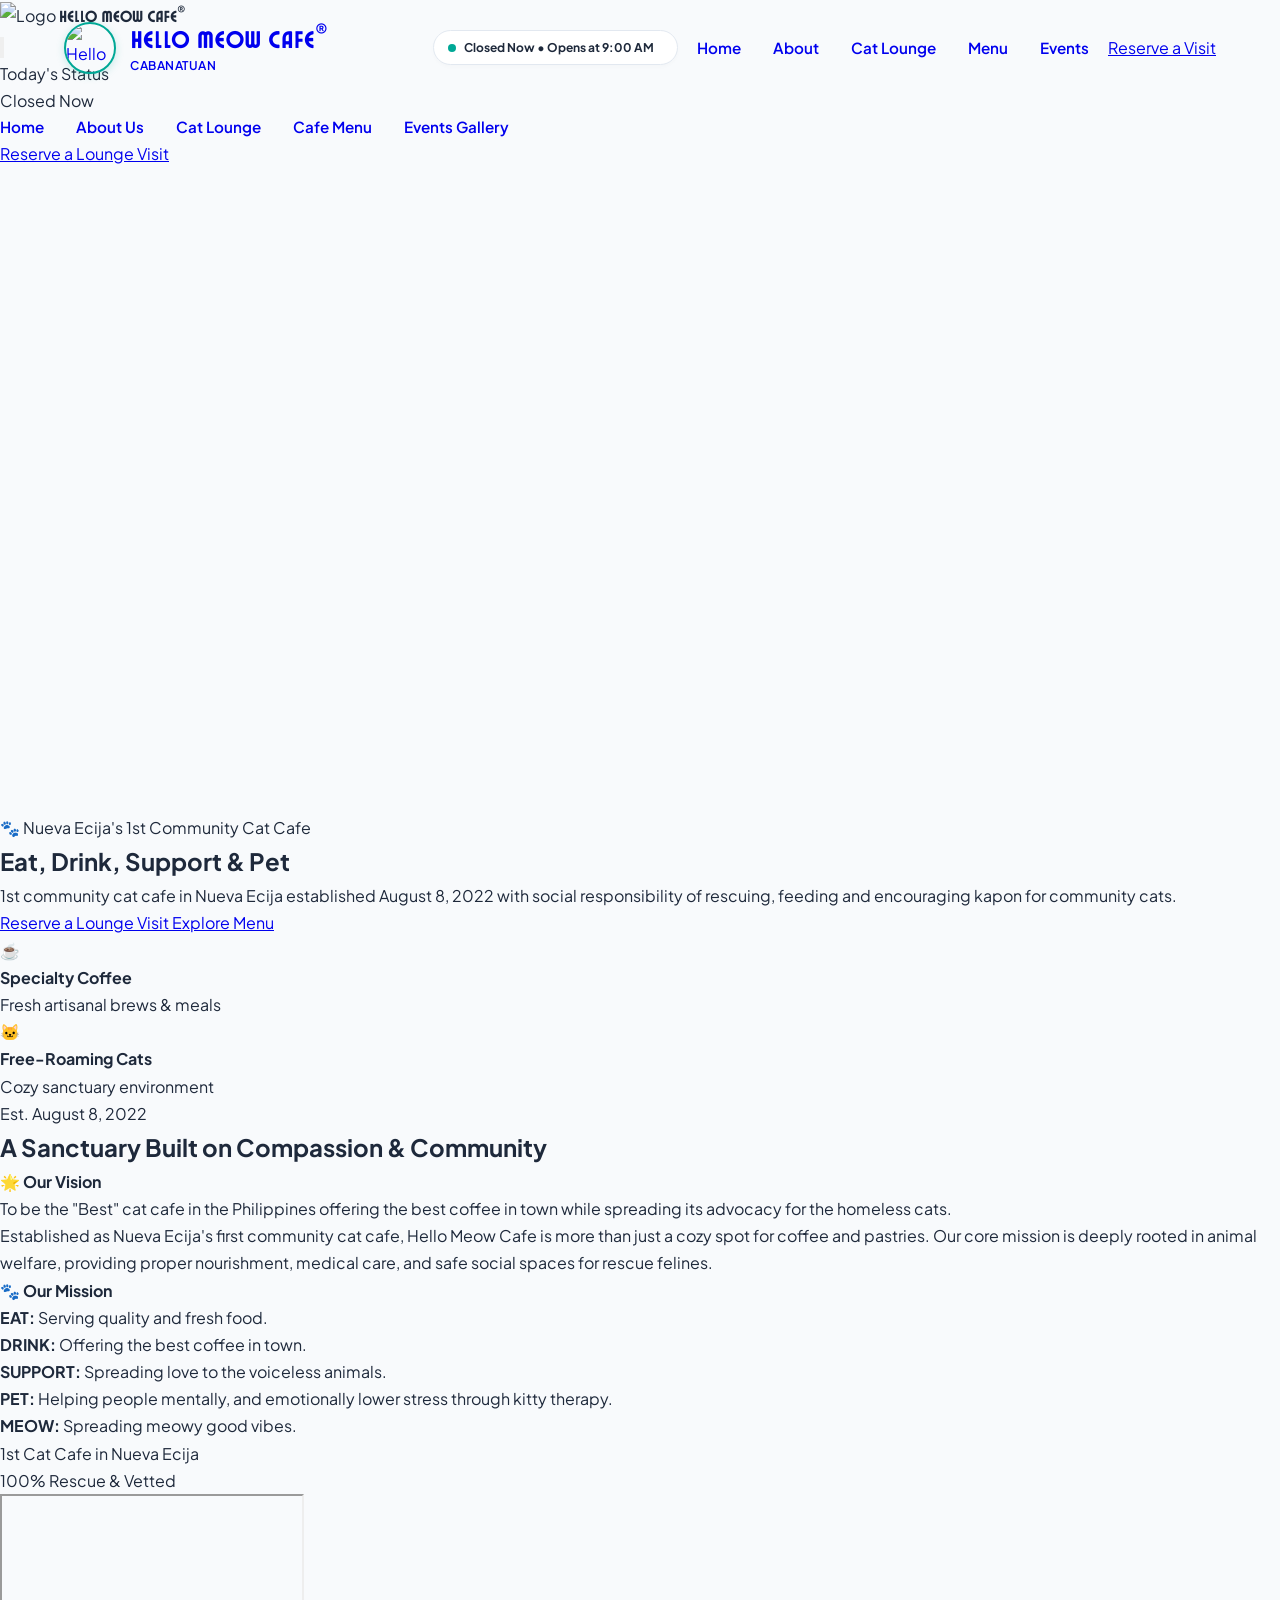
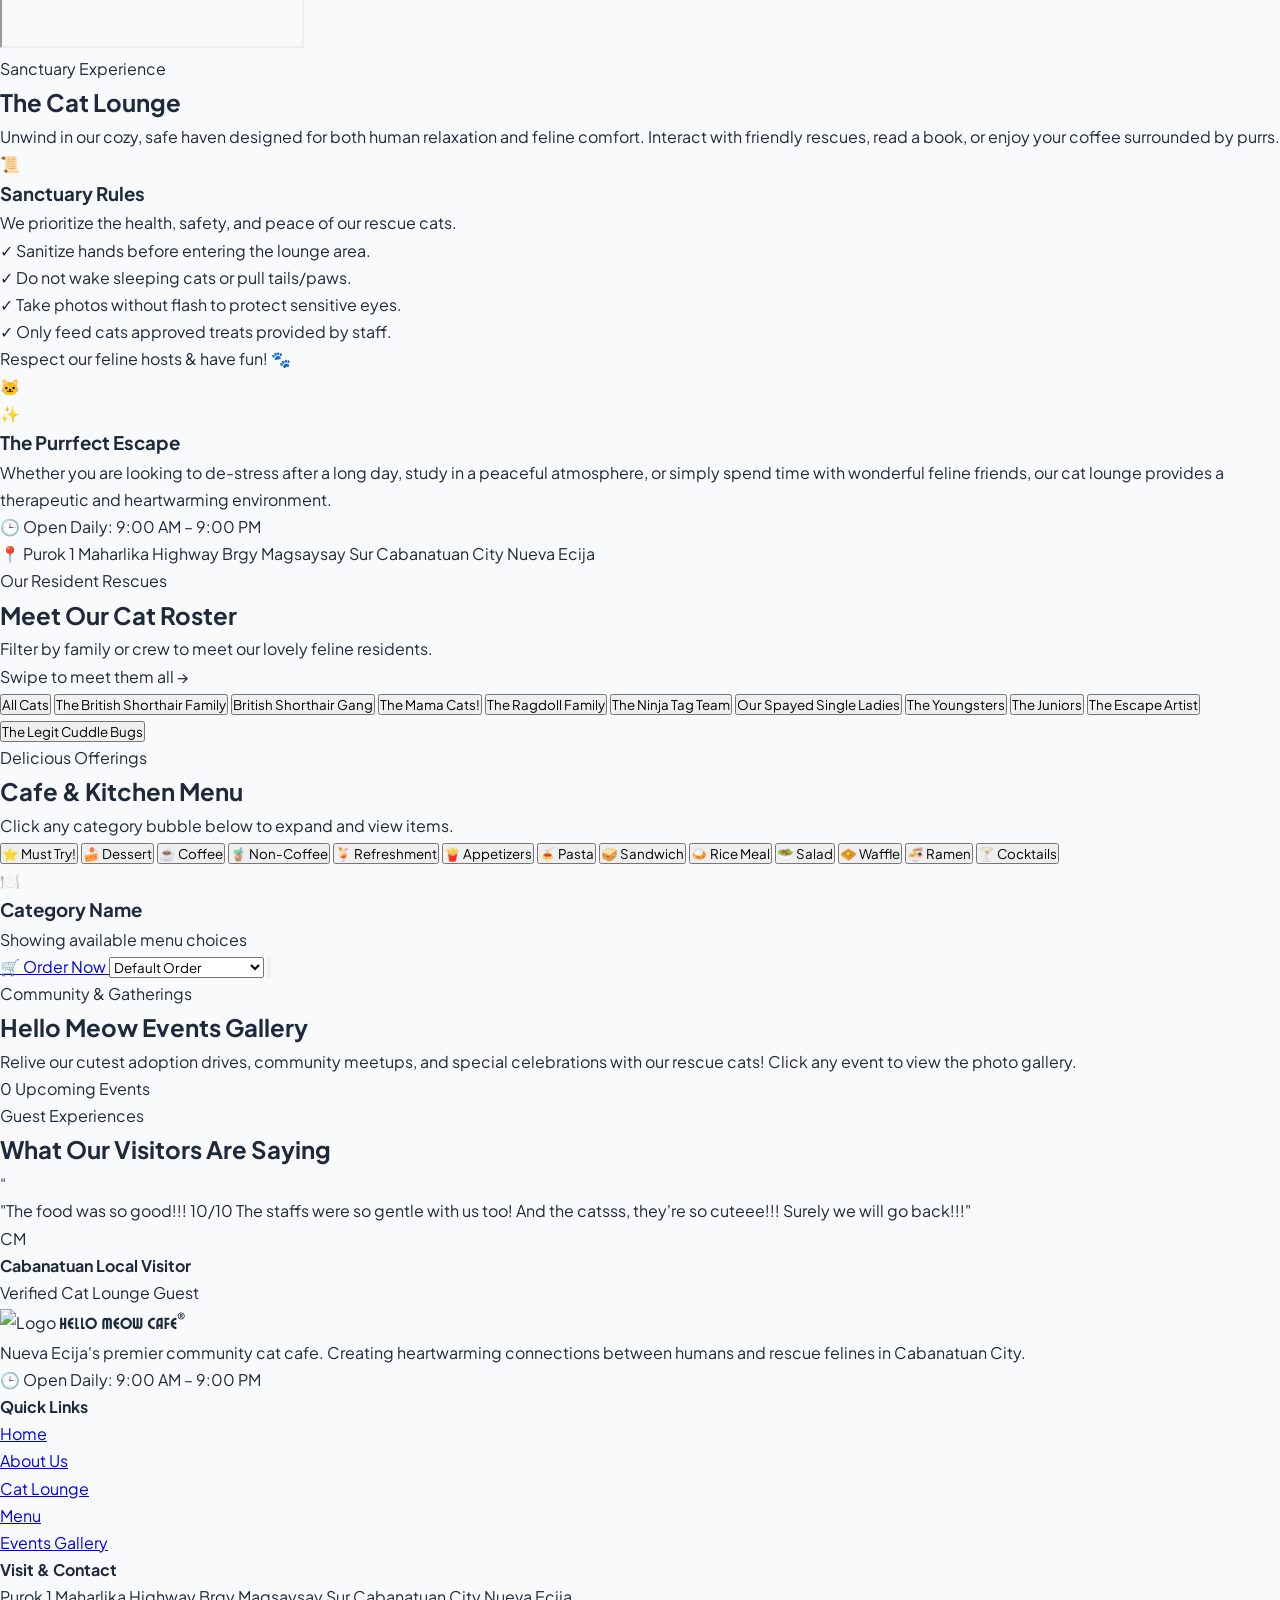
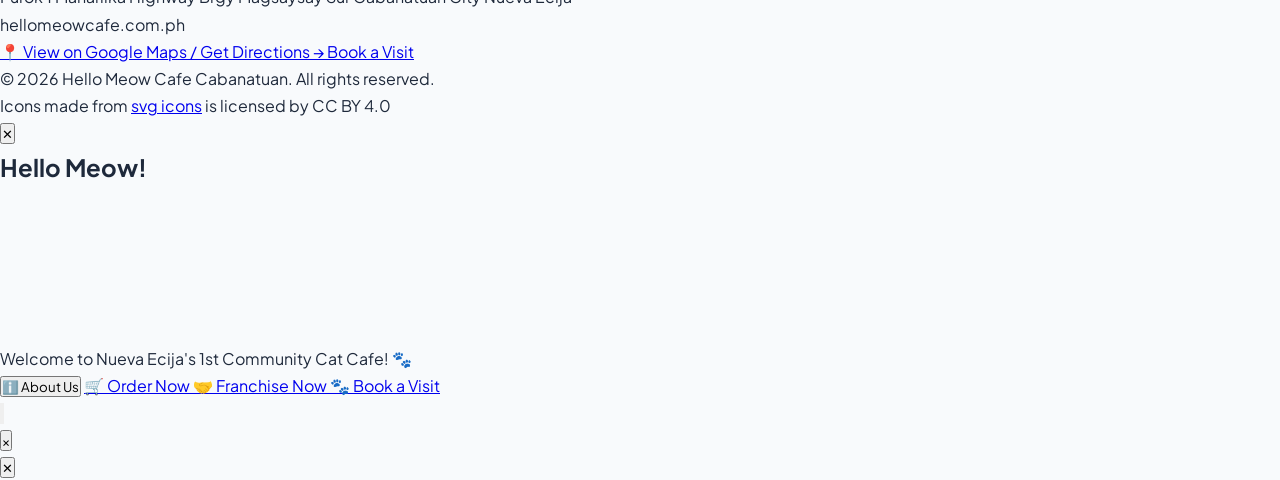
==== index.html @ 24efbae2 "updates in cat roster" ====
<!DOCTYPE html>
<html lang="en" class="scroll-smooth">
<head>
  <meta charset="UTF-8">
  <meta name="viewport" content="width=device-width, initial-scale=1.0">
  <title>Hello Meow Cafe</title>
  <link rel="icon" type="image/png" href="https://res.cloudinary.com/tfk63bnl/image/upload/f_auto,q_auto/hmc_logo">

  <link rel="dns-prefetch" href="https://res.cloudinary.com">
  <link rel="preconnect" href="https://res.cloudinary.com" crossorigin>
  <link rel="dns-prefetch" href="https://cdn.jsdelivr.net">

  <link rel="preconnect" href="https://fonts.googleapis.com">
  <link rel="preconnect" href="https://fonts.gstatic.com" crossorigin>
  <link rel="preload" as="style" href="https://fonts.googleapis.com/css2?family=Quicksand:wght@400;500;600;700&family=Plus+Jakarta+Sans:ital,wght@0,300;0,400;0,500;0,600;0,700;0,800;1,400&family=Caveat:wght@700&display=swap">
  <link href="https://fonts.googleapis.com/css2?family=Quicksand:wght@400;500;600;700&family=Plus+Jakarta+Sans:ital,wght@0,300;0,400;0,500;0,600;0,700;0,800;1,400&family=Caveat:wght@700&display=swap" rel="stylesheet">

  <script src="https://cdn.tailwindcss.com"></script>
  <script>
    tailwind.config = {
      theme: {
        extend: {
          colors: {
            brand: {
              DEFAULT: '#006B88',
              dark: '#26a5ba',
              turquoise: '#00A896',
              'turquoise-hover': '#008577',
              'turquoise-light': '#E6F7F5',
              orange: '#DA5E5E',
              'orange-hover': '#AE4B4B',
              'orange-light': '#FFF0EB',
              cream: '#F8F9FA',
              muted: '#4B5563'
            }
          },
          fontFamily: {
            sans: ['"Plus Jakarta Sans"', '-apple-system', 'BlinkMacSystemFont', '"Segoe UI"', 'Roboto', 'sans-serif'],
            heading: ['"Quicksand"', 'sans-serif'],
            handwriting: ['"Caveat"', 'cursive'],
            lucidity: ['"Lucidity Condensed"', 'sans-serif'],
          },
          boxShadow: {
            'soft': '0 10px 30px -5px rgba(0, 107, 136, 0.08)',
            'card': '0 20px 40px -15px rgba(0, 0, 0, 0.05)',
            'elevated': '0 25px 50px -12px rgba(38, 165, 186, 0.25)',
          }
        }
      }
    }
  </script>

  <link rel="stylesheet" href="style.css">
</head>
<body class="min-h-screen flex flex-col antialiased selection:bg-brand-turquoise selection:text-white">

  <header id="mainHeader" class="fixed top-0 left-0 w-full z-50 transition-all duration-300 bg-transparent py-4 px-6 md:px-12 flex items-center justify-between">
    <a href="#home" class="logo-container group">
      <img decoding="async" src="https://res.cloudinary.com/tfk63bnl/image/upload/f_auto,q_auto/hmc_logo" alt="Hello Meow Cafe Logo" class="logo-img group-hover:scale-105 transition-transform">
      <div class="logo-text-group">
        <span class="logo-title font-lucidity text-white drop-shadow-sm text-2xl tracking-wider">Hello Meow Cafe<sup class="text-xs font-sans align-super">&reg;</sup></span>
        <span class="logo-subtitle text-brand-turquoise-light drop-shadow-sm font-sans text-xs">Cabanatuan</span>
      </div>
    </a>

    <div class="header-right flex items-center gap-4">
      <div id="statusBadge" class="status-badge hidden sm:inline-flex items-center gap-2 px-3.5 py-1.5 rounded-full text-xs font-semibold tracking-normal shadow-sm bg-black/30 backdrop-blur-md text-white border border-white/20">
        <span id="statusDot" class="status-dot w-2.5 h-2.5 rounded-full bg-gray-400 animate-pulse"></span>
        <span id="statusText">Checking...</span>
        <span id="cafeStatus" class="hidden"></span>
      </div>

      <nav class="hidden lg:flex items-center gap-8 font-medium text-sm text-gray-200 font-sans">
        <a href="#home" class="hover:text-brand-turquoise-light transition-colors drop-shadow-sm">Home</a>
        <a href="#about" class="hover:text-brand-turquoise-light transition-colors drop-shadow-sm">About</a>
        <a href="#cat-lounge" class="hover:text-brand-turquoise-light transition-colors drop-shadow-sm">Cat Lounge</a>
        <a href="#menu" class="hover:text-brand-turquoise-light transition-colors drop-shadow-sm">Menu</a>
        <a href="#events" class="hover:text-brand-turquoise-light transition-colors drop-shadow-sm">Events</a>
      </nav>

      <a href="https://www.facebook.com/hellomeowcafe" target="_blank" rel="noopener noreferrer" class="hidden sm:inline-flex items-center justify-center px-5 py-2.5 rounded-xl font-heading font-semibold text-xs bg-brand-orange text-white shadow-lg shadow-brand-orange/25 hover:bg-brand-orange-hover hover:scale-[1.02] active:scale-[0.98] transition-all">
        Reserve a Visit
      </a>

      <button id="mobileMenuToggle" aria-label="Toggle Menu" class="mobile-menu-btn lg:hidden p-2.5 rounded-xl bg-black/30 backdrop-blur-md text-white hover:bg-black/50 transition-colors">
        <svg xmlns="http://www.w3.org/2000/svg" class="w-6 h-6" fill="none" viewBox="0 0 24 24" stroke="currentColor">
          <path stroke-linecap="round" stroke-linejoin="round" stroke-width="2" d="M4 6h16M4 12h16M4 18h16" />
        </svg>
      </button>
    </div>
  </header>

  <div id="mobileMenuOverlay" class="fixed inset-0 bg-black/50 z-50 opacity-0 pointer-events-none transition-opacity duration-300 lg:hidden">
    <div id="mobileMenuDrawer" class="absolute top-0 right-0 w-4/5 max-w-sm h-full bg-white shadow-2xl p-6 flex flex-col justify-between transform translate-x-full transition-transform duration-300 !text-left !items-start" style="text-align: left !important;">
      <div class="w-full" style="text-align: left !important;">
        <div class="flex items-center justify-between pb-6 border-b border-gray-100 w-full">
          <div class="flex items-center gap-3">
            <img decoding="async" src="https://res.cloudinary.com/tfk63bnl/image/upload/f_auto,q_auto/hmc_logo" alt="Logo" class="w-10 h-10 rounded-full object-cover">
            <span class="font-lucidity font-bold text-xl text-brand-dark">Hello Meow Cafe<sup class="text-xs font-sans align-super">&reg;</sup></span>
          </div>
          <button id="mobileMenuClose" class="p-2 rounded-lg text-gray-400 hover:bg-gray-100 hover:text-gray-700">
            <svg xmlns="http://www.w3.org/2000/svg" class="w-6 h-6" fill="none" viewBox="0 0 24 24" stroke="currentColor">
              <path stroke-linecap="round" stroke-linejoin="round" stroke-width="2" d="M6 18L18 6M6 6l12 12" />
            </svg>
          </button>
        </div>

        <div class="mt-6 p-4 rounded-xl bg-brand-turquoise-light/60 flex items-center justify-between w-full">
          <span class="text-xs font-semibold text-brand-dark font-sans">Today's Status</span>
          <div id="mobileStatusBadge" class="inline-flex items-center gap-2 px-3 py-1 rounded-full text-xs font-semibold bg-gray-200 text-gray-700 font-sans">
            <span id="mobileStatusDot" class="w-2 h-2 rounded-full bg-gray-400"></span>
            <span id="mobileStatusText">Checking...</span>
          </div>
        </div>

        <nav class="mt-6 flex flex-col !items-start !text-left w-full gap-2 font-heading font-semibold text-brand-dark text-lg font-sans" style="text-align: left !important; align-items: flex-start !important;">
          <a href="#home" class="mobile-nav-link hover:text-brand-turquoise transition-colors py-2 px-3 rounded-lg hover:bg-brand-cream w-full !text-left block font-sans" style="text-align: left !important;">Home</a>
          <a href="#about" class="mobile-nav-link hover:text-brand-turquoise transition-colors py-2 px-3 rounded-lg hover:bg-brand-cream w-full !text-left block font-sans" style="text-align: left !important;">About Us</a>
          <a href="#cat-lounge" class="mobile-nav-link hover:text-brand-turquoise transition-colors py-2 px-3 rounded-lg hover:bg-brand-cream w-full !text-left block font-sans" style="text-align: left !important;">Cat Lounge</a>
          <a href="#menu" class="mobile-nav-link hover:text-brand-turquoise transition-colors py-2 px-3 rounded-lg hover:bg-brand-cream w-full !text-left block font-sans" style="text-align: left !important;">Cafe Menu</a>
          <a href="#events" class="mobile-nav-link hover:text-brand-turquoise transition-colors py-2 px-3 rounded-lg hover:bg-brand-cream w-full !text-left block font-sans" style="text-align: left !important;">Events Gallery</a>
        </nav>
      </div>

      <div class="pt-6 border-t border-gray-100 flex flex-col gap-3 w-full">
        <a href="https://www.facebook.com/hellomeowcafe" target="_blank" rel="noopener noreferrer" id="mobileReserveBtn" class="w-full py-3 rounded-xl bg-brand-orange text-white font-heading font-semibold text-sm tracking-normal text-center shadow-md block">
          Reserve a Lounge Visit
        </a>
      </div>
    </div>
  </div>

  <section id="home" class="relative min-h-[92vh] flex items-center justify-center pt-28 pb-16 px-6 overflow-hidden">
    <div class="absolute inset-0 z-0">
      <video id="heroGif" autoplay muted loop playsinline preload="metadata" class="w-full h-full object-cover object-center">
        <source src="https://res.cloudinary.com/tfk63bnl/video/upload/v1792751333/video-project-5_lbdNNrMW_processed.mp4" type="video/mp4">
      </video>
      <div class="absolute inset-0 hero-gradient opacity-45"></div>
    </div>

    <div class="relative z-10 max-w-4xl mx-auto text-center text-white">
      <div class="inline-flex items-center gap-2 px-4 py-1.5 rounded-full bg-brand-orange text-white font-heading font-bold text-xs tracking-wide mb-6 shadow-lg shadow-brand-orange/30">
        <span>🐾 Nueva Ecija's 1st Community Cat Cafe</span>
      </div>
      <h1 class="font-heading font-extrabold text-4xl sm:text-6xl lg:text-7xl tracking-tight leading-tight mb-6">
        Eat, Drink, Support &amp; <span class="text-brand-turquoise-light font-heading">Pet</span>
      </h1>

      <p class="text-sm sm:text-base text-gray-100 font-medium max-w-2xl mx-auto mb-10 leading-relaxed drop-shadow-md font-sans">
        1st community cat cafe in Nueva Ecija established August 8, 2022 with social responsibility of rescuing, feeding and encouraging kapon for community cats.
      </p>

      <div class="flex flex-col sm:flex-row items-center justify-center gap-4">
        <a href="https://www.facebook.com/hellomeowcafe" target="_blank" rel="noopener noreferrer" id="reserveBtn" class="w-full sm:w-auto px-8 py-4 rounded-xl font-heading font-bold text-sm tracking-wide bg-brand-orange text-white shadow-xl shadow-brand-orange/30 hover:bg-brand-orange-hover hover:scale-105 active:scale-95 transition-all text-center">
          Reserve a Lounge Visit
        </a>
        <a href="#menu" class="w-full sm:w-auto px-8 py-4 rounded-xl font-heading font-bold text-sm tracking-wide bg-white/15 hover:bg-white/30 backdrop-blur-md text-white border border-white/30 hover:scale-105 active:scale-95 transition-all text-center shadow-md">
          Explore Menu
        </a>
      </div>

      <div class="mt-16 grid grid-cols-2 md:grid-cols-2 gap-6 max-w-2xl mx-auto border-t border-white/20 pt-8 text-left">
        <div class="flex items-center gap-3">
          <div class="w-10 h-10 rounded-xl bg-brand-turquoise/60 flex items-center justify-center text-xl shadow-sm">☕</div>
          <div>
            <h4 class="font-heading font-bold text-sm drop-shadow-sm">Specialty Coffee</h4>
            <p class="text-xs text-gray-200 font-sans">Fresh artisanal brews &amp; meals</p>
          </div>
        </div>
        <div class="flex items-center gap-3">
          <div class="w-10 h-10 rounded-xl bg-brand-orange/60 flex items-center justify-center text-xl shadow-sm">🐱</div>
          <div>
            <h4 class="font-heading font-bold text-sm drop-shadow-sm">Free-Roaming Cats</h4>
            <p class="text-xs text-gray-200 font-sans">Cozy sanctuary environment</p>
          </div>
        </div>
      </div>
    </div>
  </section>

  <section id="about" class="py-24 px-6 md:px-12 max-w-6xl mx-auto">
    <div class="bg-white rounded-3xl p-8 sm:p-14 shadow-soft border border-gray-100 grid grid-cols-1 lg:grid-cols-2 gap-12 items-center">
      <div>
        <span class="text-brand-turquoise font-heading font-bold text-xs tracking-widest uppercase block mb-3">Est. August 8, 2022</span>
        <h2 class="font-heading font-extrabold text-3xl sm:text-4xl text-gray-900 tracking-tight mb-6 uppercase">
          A Sanctuary Built on Compassion &amp; Community
        </h2>

        <div class="mb-6 p-4 rounded-2xl bg-brand-turquoise-light/60 border border-brand-turquoise/30">
          <h4 class="font-heading font-bold text-xs text-brand uppercase tracking-wider mb-1">🌟 Our Vision</h4>
          <p class="text-xs sm:text-sm text-brand-dark font-medium leading-relaxed font-sans">
            To be the "Best" cat cafe in the Philippines offering the best coffee in town while spreading its advocacy for the homeless cats.
          </p>
        </div>

        <p class="text-brand-muted leading-relaxed mb-6 font-sans text-sm">
          Established as Nueva Ecija's first community cat cafe, Hello Meow Cafe is more than just a cozy spot for coffee and pastries. Our core mission is deeply rooted in animal welfare, providing proper nourishment, medical care, and safe social spaces for rescue felines.
        </p>

        <div class="mb-6 space-y-2 font-sans text-xs sm:text-sm text-brand-muted">
          <h4 class="font-heading font-bold text-xs text-brand-orange uppercase tracking-wider mb-2">🐾 Our Mission</h4>
          <p><strong class="text-gray-900">EAT:</strong> Serving quality and fresh food.</p>
          <p><strong class="text-gray-900">DRINK:</strong> Offering the best coffee in town.</p>
          <p><strong class="text-gray-900">SUPPORT:</strong> Spreading love to the voiceless animals.</p>
          <p><strong class="text-gray-900">PET:</strong> Helping people mentally, and emotionally lower stress through kitty therapy.</p>
          <p><strong class="text-gray-900">MEOW:</strong> Spreading meowy good vibes.</p>
        </div>

        <div class="flex items-center gap-6 pt-4 border-t border-gray-100">
          <div class="flex flex-col">
            <span class="font-heading font-extrabold text-3xl text-brand-turquoise">1st</span>
            <span class="text-xs font-semibold text-brand-muted uppercase font-sans">Cat Cafe in Nueva Ecija</span>
          </div>
          <div class="w-px h-12 bg-gray-200"></div>
          <div class="flex flex-col">
            <span class="font-heading font-extrabold text-3xl text-brand-orange">100%</span>
            <span class="text-xs font-semibold text-brand-muted uppercase font-sans">Rescue &amp; Vetted</span>
          </div>
        </div>
      </div>

      <div class="relative">
        <div class="absolute -inset-4 bg-brand-turquoise-light rounded-3xl transform -rotate-2 -z-10"></div>
        <div class="rounded-2xl overflow-hidden shadow-elevated bg-white p-2 h-[500px]">
          <iframe
            title="Hello Meow Cafe Location Map"
            src="https://maps.google.com/maps?q=Hello%20Meow%20Cafe%2C%20Cabanatuan%20City%2C%20Nueva%20Ecija&t=&z=15&ie=UTF8&iwloc=&output=embed"
            class="w-full h-full rounded-xl border-0"
            allowfullscreen=""
            loading="lazy"
            referrerpolicy="no-referrer-when-downgrade">
          </iframe>
        </div>
      </div>
    </div>
  </section>

  <section id="cat-lounge" class="py-20 px-6 md:px-12 bg-gradient-to-b from-brand-cream to-white border-y border-gray-100">
    <div class="max-w-5xl mx-auto">
      <div class="text-center max-w-2xl mx-auto mb-16">
        <span class="text-brand-turquoise font-heading font-bold text-xs uppercase tracking-widest block mb-2">Sanctuary Experience</span>
        <h2 class="font-heading font-extrabold text-3xl sm:text-4xl text-gray-900 tracking-tight uppercase">
          The Cat Lounge
        </h2>
        <p class="text-brand-muted mt-3 font-sans">Unwind in our cozy, safe haven designed for both human relaxation and feline comfort. Interact with friendly rescues, read a book, or enjoy your coffee surrounded by purrs.</p>
      </div>

      <div class="grid grid-cols-1 md:grid-cols-2 gap-8 items-stretch">
        <div class="bg-white rounded-3xl p-8 shadow-card border border-gray-100 flex flex-col justify-between">
          <div>
            <div class="w-12 h-12 rounded-2xl bg-brand-orange-light text-brand-orange flex items-center justify-center text-2xl mb-6">📜</div>
            <h3 class="font-heading font-bold text-2xl text-gray-900 mb-3 uppercase">Sanctuary Rules</h3>
            <p class="text-brand-muted text-sm mb-6 font-sans">We prioritize the health, safety, and peace of our rescue cats.</p>
            <ul class="space-y-3.5 text-sm text-brand-muted mb-8 font-sans">
              <li class="flex items-start gap-2.5"><span class="text-brand-orange font-bold">✓</span> Sanitize hands before entering the lounge area.</li>
              <li class="flex items-start gap-2.5"><span class="text-brand-orange font-bold">✓</span> Do not wake sleeping cats or pull tails/paws.</li>
              <li class="flex items-start gap-2.5"><span class="text-brand-orange font-bold">✓</span> Take photos without flash to protect sensitive eyes.</li>
              <li class="flex items-start gap-2.5"><span class="text-brand-orange font-bold">✓</span> Only feed cats approved treats provided by staff.</li>
            </ul>
          </div>
          <div class="p-3.5 rounded-xl bg-brand-cream text-center text-xs font-semibold text-brand-dark font-sans">
            Respect our feline hosts &amp; have fun! 🐾
          </div>
        </div>

        <div class="bg-brand-dark text-white rounded-3xl p-8 shadow-elevated flex flex-col justify-between relative overflow-hidden">
          <div class="absolute -right-10 -bottom-10 text-9xl opacity-10 select-none">🐱</div>
          <div class="relative z-10">
            <div class="w-12 h-12 rounded-2xl bg-white/10 text-brand-turquoise-light flex items-center justify-center text-2xl mb-6">✨</div>
            <h3 class="font-heading font-bold text-2xl text-white mb-3 uppercase">The Purrfect Escape</h3>
            <p class="text-white/90 text-sm leading-relaxed mb-6 font-sans">
              Whether you are looking to de-stress after a long day, study in a peaceful atmosphere, or simply spend time with wonderful feline friends, our cat lounge provides a therapeutic and heartwarming environment.
            </p>
            <div class="space-y-2 text-xs text-white/90 mb-8 font-sans">
              <p>🕒 Open Daily: 9:00 AM – 9:00 PM</p>
              <p>📍 Purok 1 Maharlika Highway Brgy Magsaysay Sur Cabanatuan City Nueva Ecija</p>
            </div>
          </div>
        </div>
      </div>
    </div>
  </section>

  <section id="catRosterSection" class="py-20 px-6 md:px-12 bg-white border-b border-gray-100">
    <div class="max-w-6xl mx-auto">
      <div class="text-center max-w-2xl mx-auto mb-8">
        <span class="text-brand-turquoise font-heading font-bold text-xs uppercase tracking-widest block mb-2">Our Resident Rescues</span>
        <h2 class="font-heading font-extrabold text-3xl sm:text-4xl text-gray-900 tracking-tight uppercase">
          Meet Our Cat Roster
        </h2>
        <p class="text-brand-muted mt-3 font-sans">Filter by family or crew to meet our lovely feline residents.</p>
        <p class="text-xs text-brand-turquoise font-semibold mt-3 md:hidden font-sans">Swipe to meet them all →</p>
      </div>

      <div id="catFilterButtons" class="flex flex-wrap items-center justify-center gap-2 mb-10">
        <button data-filter="All" class="cat-filter-btn px-4 py-2 rounded-full text-xs font-bold bg-brand-orange text-white shadow-sm transition-all cursor-pointer">All Cats</button>
        <button data-filter="The British Shorthair Family" class="cat-filter-btn px-4 py-2 rounded-full text-xs font-bold bg-gray-100 text-gray-600 hover:bg-gray-200 transition-all cursor-pointer">The British Shorthair Family</button>
        <button data-filter="British Shorthair Gang" class="cat-filter-btn px-4 py-2 rounded-full text-xs font-bold bg-gray-100 text-gray-600 hover:bg-gray-200 transition-all cursor-pointer">British Shorthair Gang</button>
        <button data-filter="The Mama Cats!" class="cat-filter-btn px-4 py-2 rounded-full text-xs font-bold bg-gray-100 text-gray-600 hover:bg-gray-200 transition-all cursor-pointer">The Mama Cats!</button>
        <button data-filter="The Ragdoll Family" class="cat-filter-btn px-4 py-2 rounded-full text-xs font-bold bg-gray-100 text-gray-600 hover:bg-gray-200 transition-all cursor-pointer">The Ragdoll Family</button>
        <button data-filter="The Ninja Tag Team" class="cat-filter-btn px-4 py-2 rounded-full text-xs font-bold bg-gray-100 text-gray-600 hover:bg-gray-200 transition-all cursor-pointer">The Ninja Tag Team</button>
        <button data-filter="Our Spayed Single Ladies" class="cat-filter-btn px-4 py-2 rounded-full text-xs font-bold bg-gray-100 text-gray-600 hover:bg-gray-200 transition-all cursor-pointer">Our Spayed Single Ladies</button>
        <button data-filter="The Youngsters" class="cat-filter-btn px-4 py-2 rounded-full text-xs font-bold bg-gray-100 text-gray-600 hover:bg-gray-200 transition-all cursor-pointer">The Youngsters</button>
        <button data-filter="The Juniors" class="cat-filter-btn px-4 py-2 rounded-full text-xs font-bold bg-gray-100 text-gray-600 hover:bg-gray-200 transition-all cursor-pointer">The Juniors</button>
        <button data-filter="The Escape Artist" class="cat-filter-btn px-4 py-2 rounded-full text-xs font-bold bg-gray-100 text-gray-600 hover:bg-gray-200 transition-all cursor-pointer">The Escape Artist</button>
        <button data-filter="The Legit Cuddle Bugs" class="cat-filter-btn px-4 py-2 rounded-full text-xs font-bold bg-gray-100 text-gray-600 hover:bg-gray-200 transition-all cursor-pointer">The Legit Cuddle Bugs</button>
      </div>

      <div id="catRosterGrid" class="flex gap-4 overflow-x-auto snap-x snap-mandatory pb-4 -mx-6 px-6 no-scrollbar md:mx-0 md:px-0 md:pb-0 md:grid md:grid-cols-5 md:gap-5 md:overflow-visible"></div>
    </div>
  </section>

  <section id="menu" class="py-24 px-6 md:px-12 max-w-5xl mx-auto">
    <div class="text-center max-w-2xl mx-auto mb-12">
      <span class="text-brand-turquoise font-heading font-bold text-xs uppercase tracking-widest block mb-2">Delicious Offerings</span>
      <h2 class="font-heading font-extrabold text-3xl sm:text-4xl text-gray-900 tracking-tight uppercase">
        Cafe &amp; Kitchen Menu
      </h2>
      <p class="text-brand-muted mt-3 font-sans">Click any category bubble below to expand and view items.</p>
    </div>

    <div class="grid grid-cols-2 sm:grid-cols-3 md:grid-cols-4 lg:grid-cols-4 gap-4" id="menuCategories">
      <button data-category="Must Try!" class="menu-bubble group p-5 rounded-2xl bg-white text-brand-dark shadow-card hover:shadow-soft hover:border-brand-turquoise transition-all text-center flex flex-col items-center justify-center gap-2 border border-gray-100 cursor-pointer">
        <span class="text-2xl">⭐</span>
        <span class="font-heading font-bold text-xs uppercase tracking-wider">Must Try!</span>
      </button>
      <button data-category="Dessert" class="menu-bubble group p-5 rounded-2xl bg-white text-brand-dark shadow-card hover:shadow-soft hover:border-brand-turquoise transition-all text-center flex flex-col items-center justify-center gap-2 border border-gray-100 cursor-pointer">
        <span class="text-2xl">🍰</span>
        <span class="font-heading font-bold text-xs uppercase tracking-wider">Dessert</span>
      </button>
      <button data-category="Coffee" class="menu-bubble group p-5 rounded-2xl bg-white text-brand-dark shadow-card hover:shadow-soft hover:border-brand-turquoise transition-all text-center flex flex-col items-center justify-center gap-2 border border-gray-100 cursor-pointer">
        <span class="text-2xl">☕</span>
        <span class="font-heading font-bold text-xs uppercase tracking-wider">Coffee</span>
      </button>
      <button data-category="Non-Coffee" class="menu-bubble group p-5 rounded-2xl bg-white text-brand-dark shadow-card hover:shadow-soft hover:border-brand-turquoise transition-all text-center flex flex-col items-center justify-center gap-2 border border-gray-100 cursor-pointer">
        <span class="text-2xl">🧋</span>
        <span class="font-heading font-bold text-xs uppercase tracking-wider">Non-Coffee</span>
      </button>
      <button data-category="Refreshment" class="menu-bubble group p-5 rounded-2xl bg-white text-brand-dark shadow-card hover:shadow-soft hover:border-brand-turquoise transition-all text-center flex flex-col items-center justify-center gap-2 border border-gray-100 cursor-pointer">
        <span class="text-2xl">🍹</span>
        <span class="font-heading font-bold text-xs uppercase tracking-wider">Refreshment</span>
      </button>
      <button data-category="Appetizers" class="menu-bubble group p-5 rounded-2xl bg-white text-brand-dark shadow-card hover:shadow-soft hover:border-brand-turquoise transition-all text-center flex flex-col items-center justify-center gap-2 border border-gray-100 cursor-pointer">
        <span class="text-2xl">🍟</span>
        <span class="font-heading font-bold text-xs uppercase tracking-wider">Appetizers</span>
      </button>
      <button data-category="Pasta" class="menu-bubble group p-5 rounded-2xl bg-white text-brand-dark shadow-card hover:shadow-soft hover:border-brand-turquoise transition-all text-center flex flex-col items-center justify-center gap-2 border border-gray-100 cursor-pointer">
        <span class="text-2xl">🍝</span>
        <span class="font-heading font-bold text-xs uppercase tracking-wider">Pasta</span>
      </button>
      <button data-category="Sandwich" class="menu-bubble group p-5 rounded-2xl bg-white text-brand-dark shadow-card hover:shadow-soft hover:border-brand-turquoise transition-all text-center flex flex-col items-center justify-center gap-2 border border-gray-100 cursor-pointer">
        <span class="text-2xl">🥪</span>
        <span class="font-heading font-bold text-xs uppercase tracking-wider">Sandwich</span>
      </button>
      <button data-category="Rice Meal" class="menu-bubble group p-5 rounded-2xl bg-white text-brand-dark shadow-card hover:shadow-soft hover:border-brand-turquoise transition-all text-center flex flex-col items-center justify-center gap-2 border border-gray-100 cursor-pointer">
        <span class="text-2xl">🍛</span>
        <span class="font-heading font-bold text-xs uppercase tracking-wider">Rice Meal</span>
      </button>
      <button data-category="Salad" class="menu-bubble group p-5 rounded-2xl bg-white text-brand-dark shadow-card hover:shadow-soft hover:border-brand-turquoise transition-all text-center flex flex-col items-center justify-center gap-2 border border-gray-100 cursor-pointer">
        <span class="text-2xl">🥗</span>
        <span class="font-heading font-bold text-xs uppercase tracking-wider">Salad</span>
      </button>
      <button data-category="Waffle" class="menu-bubble group p-5 rounded-2xl bg-white text-brand-dark shadow-card hover:shadow-soft hover:border-brand-turquoise transition-all text-center flex flex-col items-center justify-center gap-2 border border-gray-100 cursor-pointer">
        <span class="text-2xl">🧇</span>
        <span class="font-heading font-bold text-xs uppercase tracking-wider">Waffle</span>
      </button>
      <button data-category="Ramen" class="menu-bubble group p-5 rounded-2xl bg-white text-brand-dark shadow-card hover:shadow-soft hover:border-brand-turquoise transition-all text-center flex flex-col items-center justify-center gap-2 border border-gray-100 cursor-pointer">
        <span class="text-2xl">🍜</span>
        <span class="font-heading font-bold text-xs uppercase tracking-wider">Ramen</span>
      </button>
      <button data-category="Cocktails" class="menu-bubble group p-5 rounded-2xl bg-white text-brand-dark shadow-card hover:shadow-soft hover:border-brand-turquoise transition-all text-center flex flex-col items-center justify-center gap-2 border border-gray-100 cursor-pointer">
        <span class="text-2xl">🍸</span>
        <span class="font-heading font-bold text-xs uppercase tracking-wider">Cocktails</span>
      </button>
    </div>

    <div id="menuDrawerContainer" class="mt-8 transition-all duration-300 overflow-hidden max-h-0 opacity-0">
      <div class="bg-white rounded-3xl p-6 sm:p-8 shadow-card border border-gray-100">
        <div class="flex flex-col sm:flex-row sm:items-center justify-between gap-4 pb-6 border-b border-gray-100 mb-6">
          <div class="flex items-center gap-3">
            <span id="drawerCategoryIcon" class="text-3xl">🍽️</span>
            <div>
              <h3 id="drawerCategoryTitle" class="font-heading font-bold text-xl text-gray-900 uppercase">Category Name</h3>
              <p class="text-xs text-brand-muted font-sans">Showing available menu choices</p>
            </div>
          </div>

          <div class="flex flex-wrap items-center gap-3">
            <a href="https://hellomeowcafe.storehub.me/collections/all?page=1" target="_blank" rel="noopener noreferrer" class="px-4 py-2 rounded-xl bg-brand-orange text-white font-heading font-bold text-xs tracking-wide hover:bg-brand-orange-hover transition-all shadow-md flex items-center gap-1.5">
              <span>🛒</span> Order Now
            </a>

            <select id="priceSortSelect" class="px-3.5 py-2 rounded-xl bg-brand-cream border border-gray-200 text-brand-dark font-heading font-bold text-xs uppercase tracking-wider focus:outline-none focus:border-brand-turquoise cursor-pointer font-sans">
              <option value="default">Default Order</option>
              <option value="low-high">Price: Low to High ⬆️</option>
              <option value="high-low">Price: High to Low ⬇️</option>
            </select>

            <button id="closeDrawerBtn" aria-label="Close menu drawer" class="p-2 rounded-xl bg-gray-100 hover:bg-gray-200 text-gray-500 transition-colors cursor-pointer">
              <svg xmlns="http://www.w3.org/2000/svg" class="w-5 h-5" fill="none" viewBox="0 0 24 24" stroke="currentColor">
                <path stroke-linecap="round" stroke-linejoin="round" stroke-width="2" d="M6 18L18 6M6 6l12 12" />
              </svg>
            </button>
          </div>
        </div>

        <div class="h-[420px] overflow-y-auto pr-2 custom-scrollbar">
          <div id="drawerItemsGrid" class="grid grid-cols-1 sm:grid-cols-2 gap-4"></div>
        </div>
      </div>
    </div>
  </section>

  <section id="events" class="py-24 px-6 md:px-12 bg-gradient-to-b from-white to-brand-cream border-y border-gray-100">
    <div class="max-w-6xl mx-auto">
      <div class="flex flex-col md:flex-row justify-between items-center mb-12 gap-6 text-center md:text-left">
        <div>
          <span class="text-brand-orange font-heading font-bold text-xs uppercase tracking-widest block mb-2">Community &amp; Gatherings</span>
          <h2 class="font-heading font-extrabold text-3xl sm:text-4xl text-gray-900 tracking-tight uppercase">
            Hello Meow Events Gallery
          </h2>
          <p class="text-brand-muted mt-2 text-sm max-w-lg font-sans">Relive our cutest adoption drives, community meetups, and special celebrations with our rescue cats! Click any event to view the photo gallery.</p>
        </div>
        <div>
          <span id="eventCountBadge" class="text-xs font-bold bg-brand-turquoise-light text-brand px-4 py-2 rounded-full shadow-sm font-sans">Loading events...</span>
        </div>
      </div>

      <div id="eventsGrid" class="grid grid-cols-1 md:grid-cols-2 lg:grid-cols-3 gap-8"></div>
    </div>
  </section>

  <section class="py-20 px-6 md:px-12 bg-brand-cream border-y border-gray-100">
    <div class="max-w-4xl mx-auto text-center">
      <span class="text-brand-turquoise font-heading font-bold text-xs uppercase tracking-widest block mb-2">Guest Experiences</span>
      <h2 class="font-heading font-extrabold text-3xl sm:text-4xl text-gray-900 tracking-tight mb-12 uppercase">
        What Our Visitors Are Saying
      </h2>

      <div class="bg-white rounded-3xl p-8 sm:p-12 shadow-soft relative border-l-8 border-brand-orange text-left">
        <div class="absolute top-6 right-8 text-6xl text-brand-orange/20 font-serif">“</div>
        <p class="font-heading italic text-lg sm:text-xl text-brand-dark leading-relaxed mb-6 relative z-10 font-sans">
          "The food was so good!!! 10/10 The staffs were so gentle with us too! And the catsss, they're so cuteee!!! Surely we will go back!!!"
        </p>
        <div class="flex items-center gap-4">
          <div class="w-12 h-12 rounded-full bg-brand-turquoise text-white font-heading font-bold flex items-center justify-center text-lg">
            CM
          </div>
          <div>
            <h4 class="font-heading font-bold text-gray-900">Cabanatuan Local Visitor</h4>
            <p class="text-xs text-brand-muted font-sans">Verified Cat Lounge Guest</p>
          </div>
        </div>
      </div>
    </div>
  </section>

  <footer class="bg-brand-dark text-white py-16 px-6 md:px-12 mt-auto">
    <div class="max-w-6xl mx-auto grid grid-cols-1 md:grid-cols-4 gap-10 mb-12">
      <div class="md:col-span-2">
        <div class="flex items-center gap-3 mb-4">
          <img decoding="async" src="https://res.cloudinary.com/tfk63bnl/image/upload/f_auto,q_auto/hmc_logo" alt="Logo" class="w-10 h-10 rounded-full object-cover">
          <span class="font-lucidity font-bold text-2xl text-white tracking-wider">Hello Meow Cafe<sup class="text-xs font-sans align-super">&reg;</sup></span>
        </div>
        <p class="text-sm text-white/90 max-w-sm leading-relaxed mb-6 font-sans">
          Nueva Ecija's premier community cat cafe. Creating heartwarming connections between humans and rescue felines in Cabanatuan City.
        </p>
        <div class="flex items-center gap-3 text-sm font-semibold font-sans">
          <span class="inline-flex items-center gap-2 px-3 py-1 rounded-full bg-brand-turquoise/25 text-white border border-brand-turquoise/40">
            🕒 Open Daily: 9:00 AM – 9:00 PM
          </span>
        </div>
      </div>

      <div>
        <h4 class="font-heading font-bold text-white text-sm uppercase tracking-wider mb-4">Quick Links</h4>
        <ul class="space-y-2.5 text-sm font-sans">
          <li><a href="#home" class="hover:text-brand-turquoise-light transition-colors text-white/90">Home</a></li>
          <li><a href="#about" class="hover:text-brand-turquoise-light transition-colors text-white/90">About Us</a></li>
          <li><a href="#cat-lounge" class="hover:text-brand-turquoise-light transition-colors text-white/90">Cat Lounge</a></li>
          <li><a href="#menu" class="hover:text-brand-turquoise-light transition-colors text-white/90">Menu</a></li>
          <li><a href="#events" class="hover:text-brand-turquoise-light transition-colors text-white/90">Events Gallery</a></li>
        </ul>
      </div>

      <div>
        <h4 class="font-heading font-bold text-white text-sm uppercase tracking-wider mb-4">Visit &amp; Contact</h4>
        <p class="text-sm text-white/90 mb-2 font-sans">Purok 1 Maharlika Highway Brgy Magsaysay Sur Cabanatuan City Nueva Ecija</p>
        <p class="text-sm text-white/90 mb-4 font-sans">hellomeowcafe.com.ph</p>

        <div class="flex flex-col gap-3">
          <a href="https://maps.google.com/?q=Hello+Meow+Cafe+Magsaysay+Sur+Cabanatuan+City" target="_blank" rel="noopener noreferrer" class="inline-flex items-center gap-1.5 text-xs text-brand-turquoise-light hover:underline font-sans font-semibold mb-2">
            <span>📍</span> View on Google Maps / Get Directions →
          </a>
          <a href="https://www.facebook.com/hellomeowcafe" target="_blank" rel="noopener noreferrer" id="footerBookBtn" class="px-4 py-2 rounded-lg bg-brand-orange text-white text-xs font-heading font-bold tracking-wide hover:bg-brand-orange-hover transition-colors shadow-md inline-block text-center cursor-pointer">
            Book a Visit
          </a>
        </div>
      </div>
    </div>

    <div class="max-w-6xl mx-auto pt-8 border-t border-white/20 text-center text-xs text-white/80 font-sans space-y-2">
      <p>&copy; 2026 Hello Meow Cafe Cabanatuan. All rights reserved.</p>
      <div>Icons made from <a href="https://www.onlinewebfonts.com/icon" target="_blank" rel="noopener noreferrer" class="underline hover:text-white">svg icons</a> is licensed by CC BY 4.0</div>
    </div>
  </footer>

  <div id="welcomePopup" class="fixed inset-0 bg-black/70 backdrop-blur-md z-[100] flex items-center justify-center p-4 transition-all duration-300 opacity-0 pointer-events-none">
    <div id="popupCard" class="relative max-w-md w-full transform scale-90 transition-all duration-300 flex flex-col items-center">
      <div class="w-full bg-gradient-to-b from-[#26A5BA] to-[#1d8fa3] rounded-[2.5rem] shadow-2xl border border-white/25 flex flex-col items-center justify-center px-6 py-8 text-center relative z-10 overflow-hidden">

        <button type="button" id="closeWelcomePopupBtn" onclick="document.getElementById('welcomePopup').classList.add('opacity-0', 'pointer-events-none')" aria-label="Close welcome popup" class="absolute top-4 right-4 w-9 h-9 rounded-full bg-white/15 hover:bg-white/30 text-white flex items-center justify-center text-sm font-bold transition-colors z-20 cursor-pointer">
          ✕
        </button>

        <h2 class="text-5xl sm:text-6xl text-white tracking-wide font-handwriting font-bold drop-shadow-md z-10">
          Hello Meow!
        </h2>

        <div class="w-24 h-24 my-3 z-10 overflow-hidden flex items-center justify-center">
          <video autoplay muted loop playsinline class="w-full h-full object-cover">
            <source src="https://res.cloudinary.com/tfk63bnl/video/upload/v1793692925/Enhancer-Ultra_HD-AQM-vmNT0ZMuihRrngkxRer_E6P473b7XxXxdkkHeLufFDwvLpWfJk7UUqokUo9OfemtqtVfZlD_JwgGxYmtmsrAWACjzpGGoxWobfVzSA_processed.webm" type="video/webm">
          </video>
        </div>

        <p class="text-xs sm:text-sm text-white/95 font-sans font-medium leading-relaxed drop-shadow-sm z-10 mb-6 max-w-xs">
          Welcome to Nueva Ecija's 1st Community Cat Cafe! 🐾
        </p>

        <div class="grid grid-cols-2 gap-3 w-full z-10">
          <button type="button" id="popupAboutBtn" class="py-3 px-3 rounded-xl bg-white text-brand-dark font-heading font-bold text-xs tracking-wide hover:bg-brand-turquoise-light hover:-translate-y-0.5 transition-all shadow-md text-center flex items-center justify-center gap-1.5 cursor-pointer">
            <span>ℹ️</span> About Us
          </button>
          <a href="https://hellomeowcafe.storehub.me/collections/all?page=1" target="_blank" rel="noopener noreferrer" class="popup-link py-3 px-3 rounded-xl bg-white/20 hover:bg-white/30 hover:-translate-y-0.5 backdrop-blur-md text-white border border-white/30 font-heading font-semibold text-xs tracking-wide transition-all shadow-sm text-center flex items-center justify-center gap-1.5 font-sans">
            <span>🛒</span> Order Now
          </a>
          <a href="https://www.facebook.com/hellomeowcafe" target="_blank" rel="noopener noreferrer" class="popup-link py-3 px-3 rounded-xl bg-white/20 hover:bg-white/30 hover:-translate-y-0.5 backdrop-blur-md text-white border border-white/30 font-heading font-semibold text-xs tracking-wide transition-all shadow-sm text-center flex items-center justify-center gap-1.5 font-sans">
            <span>🤝</span> Franchise Now
          </a>
          <a href="https://www.facebook.com/hellomeowcafe" target="_blank" rel="noopener noreferrer" class="popup-link py-3 px-3 rounded-xl bg-brand-orange hover:bg-brand-orange-hover hover:-translate-y-0.5 text-white font-heading font-bold text-xs tracking-wide transition-all shadow-md text-center flex items-center justify-center gap-1.5 font-sans">
            <span>🐾</span> Book a Visit
          </a>
        </div>
      </div>
    </div>
  </div>

  <div id="catProfileSheet" class="fixed inset-0 z-[120] hidden">
    <div data-sheet-backdrop class="absolute inset-0 bg-black/60 backdrop-blur-sm"></div>
    <div class="absolute inset-x-0 bottom-0 md:inset-0 md:flex md:items-center md:justify-center pointer-events-none">
      <div id="catSheetDialog" role="dialog" aria-modal="true" aria-labelledby="catSheetName" tabindex="-1" class="pointer-events-auto relative w-full md:max-w-md max-h-[88vh] overflow-y-auto bg-white rounded-t-3xl md:rounded-3xl shadow-2xl outline-none">
        <div class="flex justify-center pt-2.5 md:hidden"><div class="w-11 h-1.5 rounded-full bg-gray-300"></div></div>
        <button type="button" data-sheet-close aria-label="Close profile" class="absolute top-3 right-3 w-11 h-11 rounded-full bg-gray-100 hover:bg-gray-200 text-gray-600 flex items-center justify-center cursor-pointer">
          <svg xmlns="http://www.w3.org/2000/svg" class="w-5 h-5" fill="none" viewBox="0 0 24 24" stroke="currentColor" aria-hidden="true">
            <path stroke-linecap="round" stroke-linejoin="round" stroke-width="2.2" d="M6 18L18 6M6 6l12 12" />
          </svg>
        </button>
        <div id="catSheetBody" class="p-5 pt-6 md:p-7"></div>
      </div>
    </div>
  </div>

  <div id="eventDetailModal" class="fixed inset-0 bg-black/80 backdrop-blur-sm z-[100] flex items-center justify-center p-4 hidden">
    <div class="bg-white rounded-3xl max-w-2xl w-full p-6 md:p-8 relative max-h-[90vh] overflow-y-auto shadow-2xl">
      <button onclick="closeEventModal()" class="absolute top-4 right-4 bg-gray-100 hover:bg-gray-200 text-gray-700 w-9 h-9 rounded-full flex items-center justify-center font-bold text-lg transition-colors cursor-pointer">×</button>

      <div id="modalEventContent" class="space-y-6"></div>
    </div>
  </div>

  <div id="actionModal" class="fixed inset-0 bg-black/60 backdrop-blur-sm z-50 flex items-center justify-center p-4 opacity-0 pointer-events-none transition-opacity duration-300">
    <div id="modalContentWrapper" class="bg-white w-full max-w-lg rounded-3xl shadow-2xl p-8 relative transform scale-95 transition-transform duration-300 max-h-[90vh] overflow-y-auto">
      <button id="closeModalBtn" aria-label="Close modal" class="absolute top-6 right-6 w-10 h-10 rounded-full bg-gray-100 hover:bg-gray-200 text-gray-500 flex items-center justify-center transition-colors cursor-pointer">
        ✕
      </button>
      <div id="modalBody"></div>
    </div>
  </div>

  <script defer src="https://cdn.jsdelivr.net/npm/@supabase/supabase-js@2"></script>
  <script defer src="script.js?v=2.1"></script>
  <script defer src="roster.js"></script>
</body>
</html>
---- style.css ----
@font-face {
  font-family: "Lucidity Condensed";
  src: url("fonts/LucidityCondensed.woff2") format("woff2"),
       url("fonts/LucidityCondensed.ttf") format("truetype");
  font-weight: 400;
  font-style: normal;
  font-display: swap;
}

:root {
  --primary: #008080;
  --primary-dark: #004d4d;
  --turquoise: #00a896;
  --turquoise-hover: #008577;
  --turquoise-light: #e6f7f5;
  --orange: #ff6b35;
  --orange-hover: #e05522;
  --orange-light: #fff3ef;
  --bg-light: #f8fafc;
  --text-dark: #1e293b;
  --text-muted: #64748b;
  --border-color: #e2e8f0;
  --white: #ffffff;
}

* {
  box-sizing: border-box;
  margin: 0;
  padding: 0;
  font-family: 'Plus Jakarta Sans', sans-serif;
  -webkit-font-smoothing: antialiased;
  -moz-osx-font-smoothing: grayscale;
  text-rendering: optimizeLegibility;
}

.logo-title,
.font-lucidity {
  font-family: "Lucidity Condensed", sans-serif !important;
  font-weight: 400 !important;
  -webkit-font-smoothing: subpixel-antialiased;
  text-rendering: geometricPrecision;
}

body {
  background-color: var(--bg-light);
  color: var(--text-dark);
  line-height: 1.7;
  overflow-x: hidden;
  padding-top: 0;
}

.hero-gradient {
  background: #26A5BA;
}

#heroGif {
  width: 100%;
  height: 100%;
  object-fit: cover;
  object-position: center;
  transform: translateZ(0);
  -webkit-transform: translateZ(0);
  will-change: transform;
  backface-visibility: hidden;
  -webkit-backface-visibility: hidden;
}

.video-background-container {
  width: 70%;
  max-width: 900px;
  margin: 40px auto;
  aspect-ratio: 16 / 9;
  overflow: hidden;
  border-radius: 16px;
  box-shadow: 0 12px 30px rgba(0, 0, 0, 0.15);
}

.video-background-container video {
  width: 100%;
  height: 100%;
  object-fit: cover;
}

@media (max-width: 768px) {
  .video-background-container {
    width: 78%;
    margin: 20px auto;
    border-radius: 12px;
  }
}

header {
  position: fixed;
  top: 0;
  left: 0;
  width: 100%;
  padding: 1.2rem 5%;
  display: flex;
  justify-content: space-between;
  align-items: center;
  z-index: 100;
  background-color: transparent;
  transition: all 0.3s cubic-bezier(0.4, 0, 0.2, 1);
}

header.scrolled {
  background-color: rgba(255, 255, 255, 0.95);
  padding: 0.9rem 5%;
  box-shadow: 0 4px 20px rgba(0, 0, 0, 0.06);
}

.logo-container {
  display: flex;
  align-items: center;
  gap: 0.9rem;
  text-decoration: none;
}

.logo-img {
  height: 52px;
  width: 52px;
  border-radius: 50%;
  object-fit: cover;
  border: 2px solid var(--turquoise);
  box-shadow: 0 2px 8px rgba(0, 168, 150, 0.2);
}

.logo-text-group {
  display: flex;
  flex-direction: column;
}

.logo-title {
  font-family: "Lucidity Condensed", sans-serif !important;
  font-size: 1.5rem;
  font-weight: 400 !important;
  letter-spacing: 0.5px;
  line-height: 1.2;
}

.logo-subtitle {
  font-size: 0.75rem;
  font-weight: 600;
  letter-spacing: 0.5px;
  text-transform: uppercase;
}

.header-right {
  display: flex;
  align-items: center;
  gap: 1.2rem;
}

.status-badge {
  display: inline-flex;
  align-items: center;
  gap: 0.5rem;
  padding: 0.4rem 0.9rem;
  background-color: var(--white);
  border: 1px solid var(--border-color);
  border-radius: 50px;
  font-size: 0.75rem;
  font-weight: 700;
  color: var(--text-dark);
  box-shadow: 0 2px 4px rgba(0, 0, 0, 0.02);
}

.status-dot {
  width: 8px;
  height: 8px;
  border-radius: 50%;
  background-color: var(--turquoise);
}

.status-dot.open {
  background-color: #10b981;
  box-shadow: 0 0 0 3px rgba(16, 185, 129, 0.2);
}

.status-dot.closed {
  background-color: #ef4444;
}

nav {
  display: flex;
  gap: 2rem;
  align-items: center;
}

nav a {
  text-decoration: none;
  font-weight: 600;
  font-size: 0.95rem;
  transition: color 0.2s ease;
}

.btn-primary {
  display: inline-flex;
  align-items: center;
  justify-content: center;
  padding: 0.7rem 1.5rem;
  background-color: var(--orange);
  color: var(--white);
  font-family: 'Outfit', sans-serif;
  font-weight: 700;
  font-size: 0.85rem;
  text-transform: uppercase;
  letter-spacing: 0.5px;
  border-radius: 12px;
  text-decoration: none;
  box-shadow: 0 4px 14px rgba(255, 107, 53, 0.3);
  transition: all 0.2s ease;
  border: none;
  cursor: pointer;
}

.btn-primary:hover {
  background-color: var(--orange-hover);
  transform: translateY(-1px);
  box-shadow: 0 6px 20px rgba(255, 107, 53, 0.4);
}

.mobile-menu-btn {
  display: none;
  background: none;
  border: none;
  font-size: 1.5rem;
  color: var(--primary-dark);
  cursor: pointer;
}

@media (max-width: 968px) {
  nav, .header-right .status-badge, .header-right .btn-primary {
    display: none;
  }
  .mobile-menu-btn {
    display: block;
  }
}

.custom-scrollbar::-webkit-scrollbar {
  width: 6px;
}
.custom-scrollbar::-webkit-scrollbar-track {
  background: #F8F9FA;
  border-radius: 8px;
}
.custom-scrollbar::-webkit-scrollbar-thumb {
  background: #CBD5E1;
  border-radius: 8px;
}
.custom-scrollbar::-webkit-scrollbar-thumb:hover {
  background: #94A3B8;
}

.no-scrollbar::-webkit-scrollbar { display: none; }
.no-scrollbar { -ms-overflow-style: none; scrollbar-width: none; }

.menu-bubble {
  transition: transform 0.25s cubic-bezier(0.4, 0, 0.2, 1),
              box-shadow 0.25s cubic-bezier(0.4, 0, 0.2, 1),
              border-color 0.25s ease;
}

.menu-bubble:hover {
  transform: translateY(-4px);
  box-shadow: 0 14px 28px -8px rgba(0, 168, 150, 0.18);
}

#catRosterGrid > div,
#eventsGrid > div {
  transition: transform 0.25s cubic-bezier(0.4, 0, 0.2, 1),
              box-shadow 0.25s cubic-bezier(0.4, 0, 0.2, 1);
}

#catRosterGrid > div:hover,
#eventsGrid > div:hover {
  transform: translateY(-4px);
  box-shadow: 0 16px 32px -10px rgba(0, 107, 136, 0.16);
}
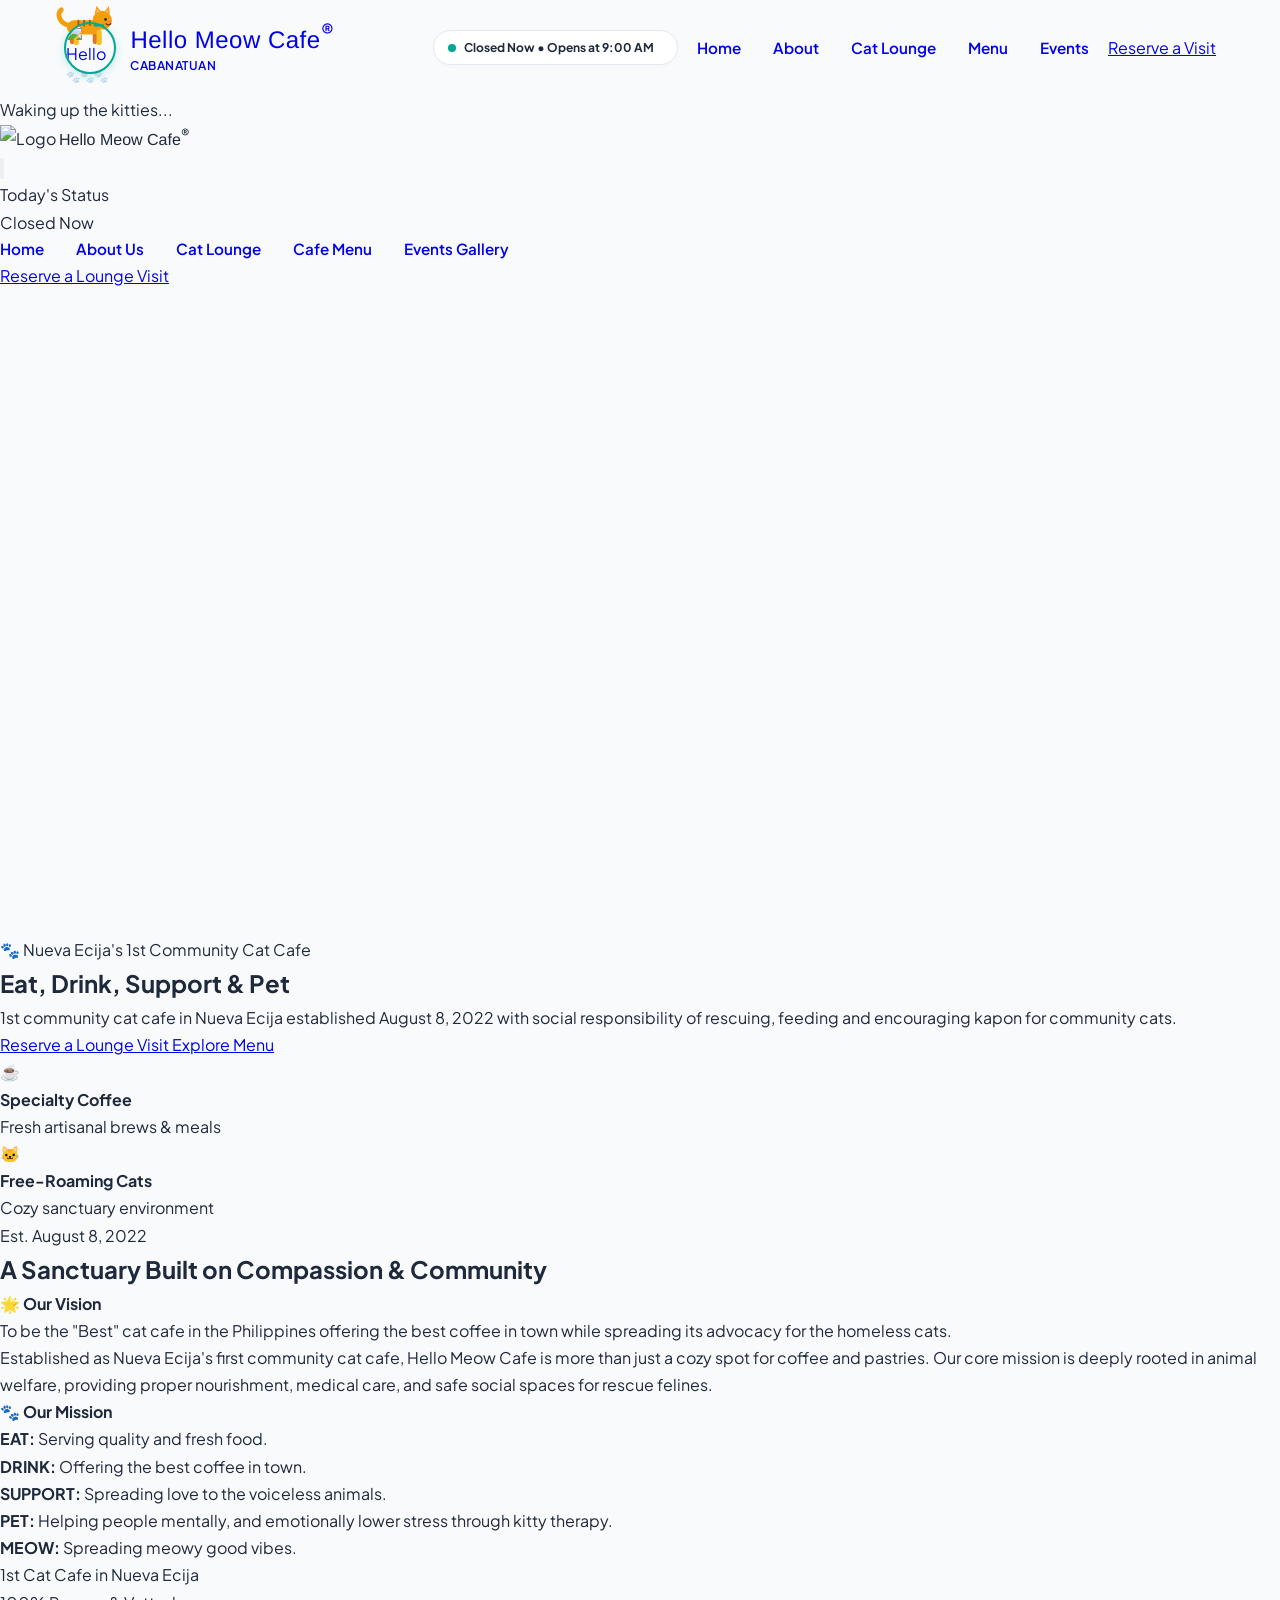
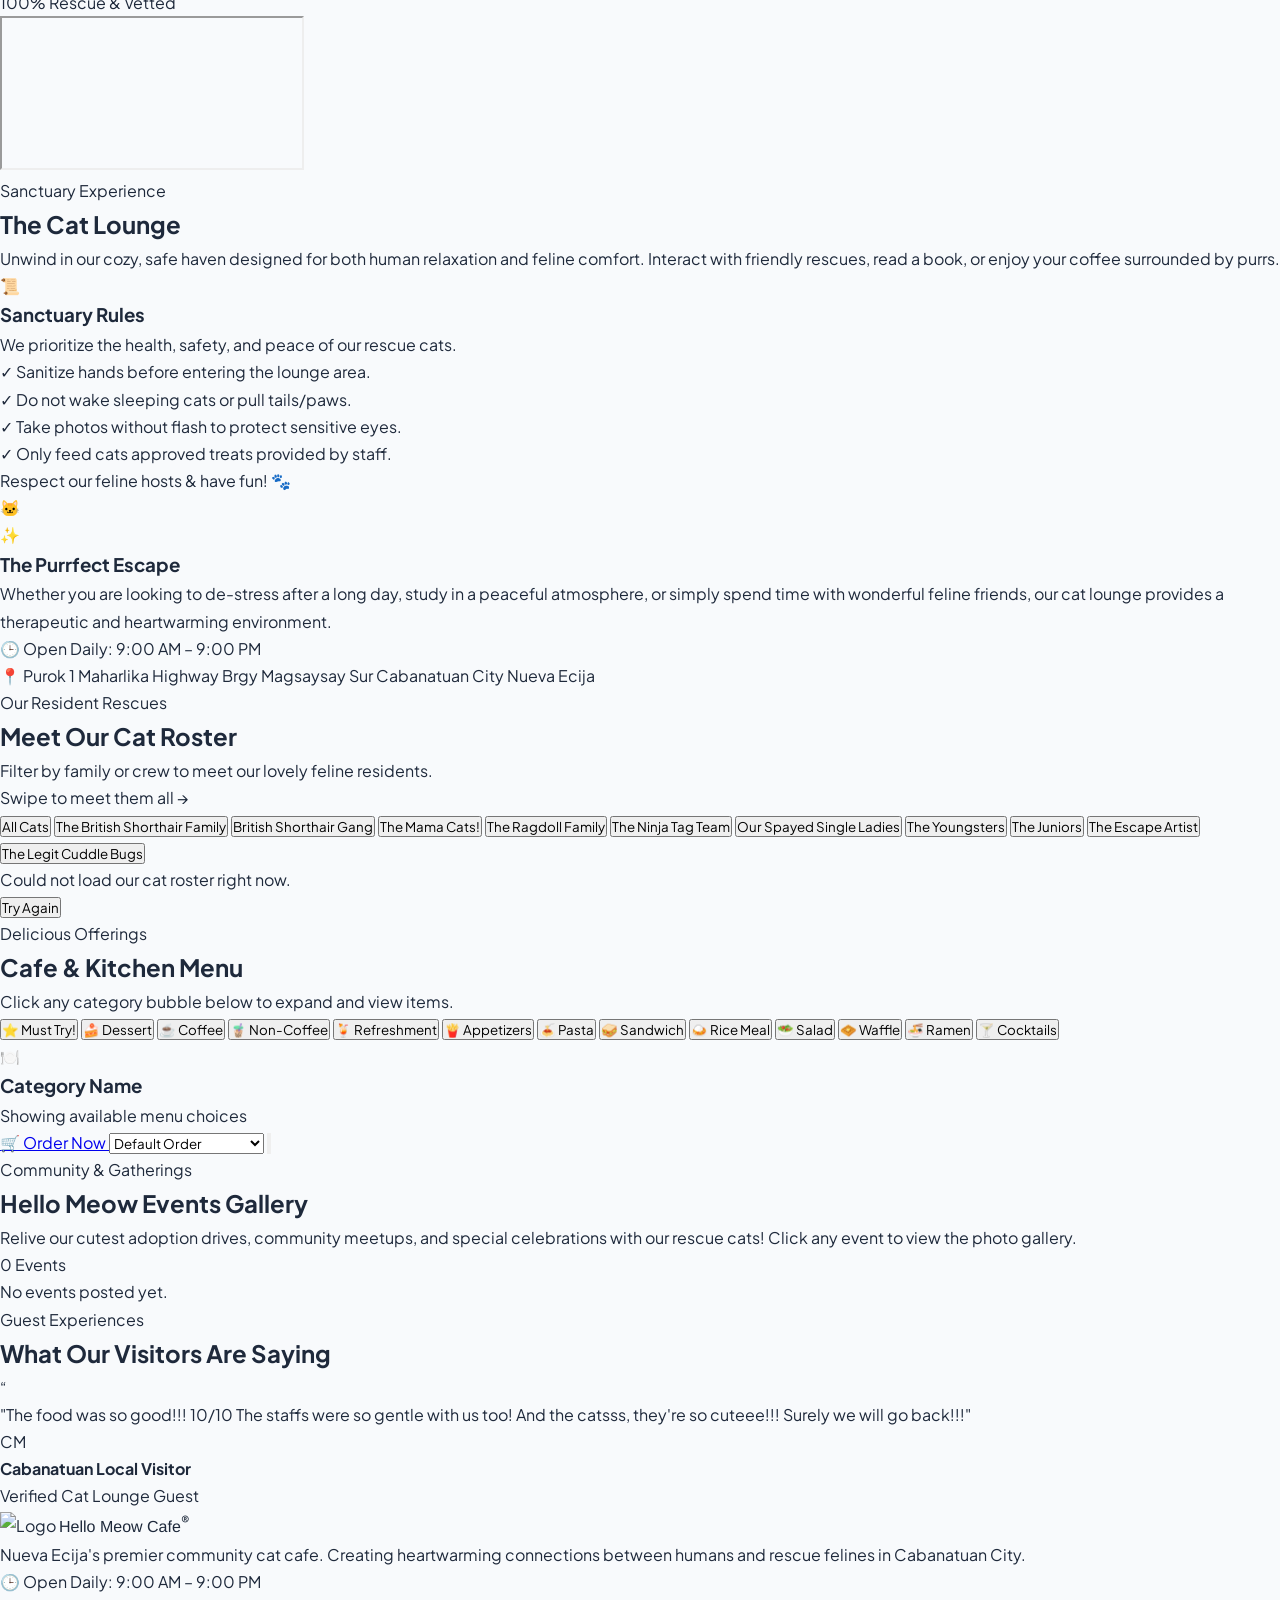
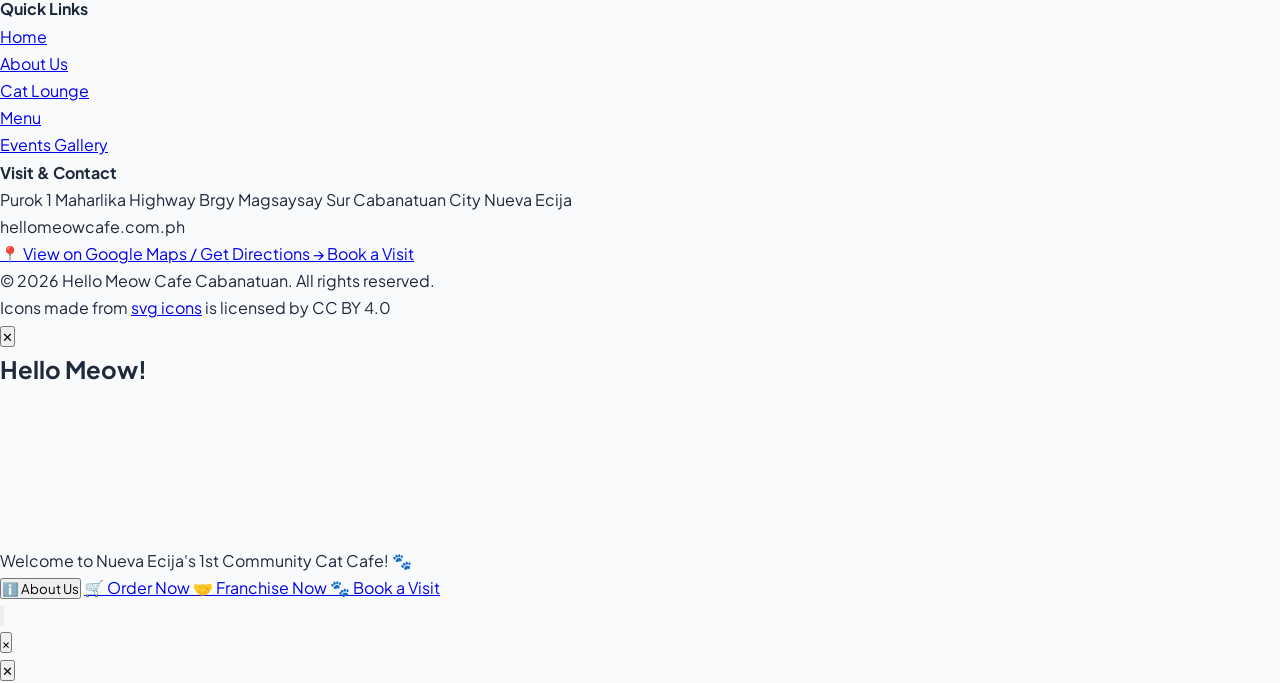
==== commit ef8a065b: "major updates" ====
--- a/index.html
+++ b/index.html
@@ -54,6 +54,35 @@
 </head>
 <body class="min-h-screen flex flex-col antialiased selection:bg-brand-turquoise selection:text-white">
 
+  <div id="pageOpenLoader" class="fixed inset-0 z-[110] bg-gradient-to-b from-[#1d8fa3] to-brand-dark flex items-center justify-center transition-opacity duration-300">
+    <div role="status" aria-live="polite" class="hmc-cat-loader text-white">
+      <svg class="hmc-cat-walk-svg" viewBox="0 0 84 54" fill="none" xmlns="http://www.w3.org/2000/svg" aria-hidden="true">
+        <rect class="hmc-leg-back-b" x="24" y="30" width="5" height="15" rx="2.5" fill="#D97724"/>
+        <rect class="hmc-leg-front-b" x="48" y="30" width="5" height="15" rx="2.5" fill="#D97724"/>
+        <path class="hmc-cat-tail" d="M22 25C13 23 10 13 15 9" stroke="#F59E0B" stroke-width="5" stroke-linecap="round"/>
+        <g class="hmc-cat-body">
+          <rect x="21" y="20" width="35" height="15" rx="7.5" fill="#F59E0B"/>
+          <path d="M33 20.5V25M39 20.5V25.5M45 20.5V25" stroke="#B45309" stroke-width="2" stroke-linecap="round"/>
+          <circle cx="58" cy="20" r="10" fill="#F59E0B"/>
+          <polygon points="50,13 52,5 57,11" fill="#F59E0B"/>
+          <polygon points="60,11 65,5 66,13" fill="#F59E0B"/>
+          <polygon points="51.5,12 52.5,7.5 55.5,11" fill="#FDBA74"/>
+          <polygon points="61,11 64,7.5 64.5,12" fill="#FDBA74"/>
+          <circle cx="61.5" cy="19" r="1.4" fill="#1F2937"/>
+          <circle cx="66.5" cy="21.5" r="1.3" fill="#FB7185"/>
+          <path d="M62 23.5C63.5 24.8 65.5 24.8 67 23.5" stroke="#78350F" stroke-width="1.4" stroke-linecap="round"/>
+          <rect x="49" y="24" width="11" height="2.6" rx="1.3" fill="#00A896"/>
+        </g>
+        <rect class="hmc-leg-back-a" x="28" y="30" width="5.5" height="16" rx="2.75" fill="#FBBF24"/>
+        <rect class="hmc-leg-front-a" x="52" y="30" width="5.5" height="16" rx="2.75" fill="#FBBF24"/>
+      </svg>
+      <div class="hmc-paw-trail flex items-center gap-1.5" aria-hidden="true">
+        <span>🐾</span><span>🐾</span><span>🐾</span>
+      </div>
+      <p class="text-xs font-bold text-white/95 tracking-wide">Waking up the kitties...</p>
+    </div>
+  </div>
+
   <header id="mainHeader" class="fixed top-0 left-0 w-full z-50 transition-all duration-300 bg-transparent py-4 px-6 md:px-12 flex items-center justify-between">
     <a href="#home" class="logo-container group">
       <img decoding="async" src="https://res.cloudinary.com/tfk63bnl/image/upload/f_auto,q_auto/hmc_logo" alt="Hello Meow Cafe Logo" class="logo-img group-hover:scale-105 transition-transform">
@@ -517,7 +546,7 @@
           Hello Meow!
         </h2>
 
-        <div class="w-24 h-24 my-3 z-10 overflow-hidden flex items-center justify-center">
+        <div class="w-24 h-24 my-3 z-10 rounded-2xl overflow-hidden flex items-center justify-center bg-[#1d8fa3]/40">
           <video autoplay muted loop playsinline class="w-full h-full object-cover">
             <source src="https://res.cloudinary.com/tfk63bnl/video/upload/v1793692925/Enhancer-Ultra_HD-AQM-vmNT0ZMuihRrngkxRer_E6P473b7XxXxdkkHeLufFDwvLpWfJk7UUqokUo9OfemtqtVfZlD_JwgGxYmtmsrAWACjzpGGoxWobfVzSA_processed.webm" type="video/webm">
           </video>
@@ -548,14 +577,14 @@
   <div id="catProfileSheet" class="fixed inset-0 z-[120] hidden">
     <div data-sheet-backdrop class="absolute inset-0 bg-black/60 backdrop-blur-sm"></div>
     <div class="absolute inset-x-0 bottom-0 md:inset-0 md:flex md:items-center md:justify-center pointer-events-none">
-      <div id="catSheetDialog" role="dialog" aria-modal="true" aria-labelledby="catSheetName" tabindex="-1" class="pointer-events-auto relative w-full md:max-w-md max-h-[88vh] overflow-y-auto bg-white rounded-t-3xl md:rounded-3xl shadow-2xl outline-none">
-        <div class="flex justify-center pt-2.5 md:hidden"><div class="w-11 h-1.5 rounded-full bg-gray-300"></div></div>
-        <button type="button" data-sheet-close aria-label="Close profile" class="absolute top-3 right-3 w-11 h-11 rounded-full bg-gray-100 hover:bg-gray-200 text-gray-600 flex items-center justify-center cursor-pointer">
+      <div id="catSheetDialog" role="dialog" aria-modal="true" aria-labelledby="catSheetName" tabindex="-1" class="pointer-events-auto relative w-full md:max-w-md max-h-[90vh] flex flex-col bg-white rounded-t-3xl md:rounded-3xl shadow-2xl outline-none overflow-hidden">
+        <div class="flex justify-center pt-2.5 md:hidden shrink-0"><div class="w-11 h-1.5 rounded-full bg-[#1D8A99]/45"></div></div>
+        <button type="button" data-sheet-close aria-label="Close profile" class="pointer-events-auto absolute top-3 right-3 sm:top-4 sm:right-4 z-40 w-10 h-10 sm:w-11 sm:h-11 shrink-0 rounded-full bg-white/95 hover:bg-[#1D8A99]/15 text-[#1D8A99] border border-[#1D8A99]/30 shadow-md flex items-center justify-center cursor-pointer transition-colors">
           <svg xmlns="http://www.w3.org/2000/svg" class="w-5 h-5" fill="none" viewBox="0 0 24 24" stroke="currentColor" aria-hidden="true">
             <path stroke-linecap="round" stroke-linejoin="round" stroke-width="2.2" d="M6 18L18 6M6 6l12 12" />
           </svg>
         </button>
-        <div id="catSheetBody" class="p-5 pt-6 md:p-7"></div>
+        <div id="catSheetBody" class="flex-1 overflow-hidden no-scrollbar p-5 pt-6 md:p-7"></div>
       </div>
     </div>
   </div>
@@ -578,7 +607,7 @@
   </div>
 
   <script defer src="https://cdn.jsdelivr.net/npm/@supabase/supabase-js@2"></script>
-  <script defer src="script.js?v=2.1"></script>
+  <script defer src="script.js?v=2.2"></script>
   <script defer src="roster.js"></script>
 </body>
-</html>+</html>
--- a/style.css
+++ b/style.css
@@ -1,4 +1,4 @@
-@font-face {
+font-face {
   font-family: "Lucidity Condensed";
   src: url("fonts/LucidityCondensed.woff2") format("woff2"),
        url("fonts/LucidityCondensed.ttf") format("truetype");
@@ -238,6 +238,15 @@
   }
 }
 
+#catSheetDialog {
+  touch-action: pan-x;
+  will-change: transform, opacity;
+}
+
+[data-swipe-handle] {
+  touch-action: none;
+}
+
 .custom-scrollbar::-webkit-scrollbar {
   width: 6px;
 }
@@ -277,4 +286,90 @@
 #eventsGrid > div:hover {
   transform: translateY(-4px);
   box-shadow: 0 16px 32px -10px rgba(0, 107, 136, 0.16);
+}
+
+/* Walking Orange Cat Loader */
+.hmc-cat-loader {
+  display: inline-flex;
+  flex-direction: column;
+  align-items: center;
+  justify-content: center;
+  gap: 0.45rem;
+}
+
+.hmc-cat-walk-svg {
+  width: 80px;
+  height: 54px;
+  overflow: visible;
+}
+
+.hmc-cat-body {
+  animation: hmc-cat-bob 0.6s ease-in-out infinite;
+  transform-origin: center;
+}
+
+.hmc-cat-tail {
+  animation: hmc-tail-sway 0.9s ease-in-out infinite alternate;
+  transform-origin: 22px 24px;
+}
+
+.hmc-leg-front-a {
+  animation: hmc-leg-swing 0.6s ease-in-out infinite;
+  transform-origin: 54px 31px;
+}
+
+.hmc-leg-front-b {
+  animation: hmc-leg-swing 0.6s ease-in-out infinite reverse;
+  transform-origin: 50px 31px;
+}
+
+.hmc-leg-back-a {
+  animation: hmc-leg-swing 0.6s ease-in-out infinite reverse;
+  transform-origin: 30px 31px;
+}
+
+.hmc-leg-back-b {
+  animation: hmc-leg-swing 0.6s ease-in-out infinite;
+  transform-origin: 26px 31px;
+}
+
+.hmc-paw-trail span {
+  display: inline-block;
+  font-size: 0.72rem;
+  opacity: 0.25;
+  animation: hmc-paw-step 1.2s ease-in-out infinite;
+}
+.hmc-paw-trail span:nth-child(2) { animation-delay: 0.3s; }
+.hmc-paw-trail span:nth-child(3) { animation-delay: 0.6s; }
+
+@keyframes hmc-cat-bob {
+  0%, 100% { transform: translateY(0px); }
+  50% { transform: translateY(-2px); }
+}
+
+@keyframes hmc-tail-sway {
+  0% { transform: rotate(-10deg); }
+  100% { transform: rotate(14deg); }
+}
+
+@keyframes hmc-leg-swing {
+  0%, 100% { transform: rotate(-22deg); }
+  50% { transform: rotate(22deg); }
+}
+
+@keyframes hmc-paw-step {
+  0%, 100% { opacity: 0.2; transform: translateY(0); }
+  50% { opacity: 0.95; transform: translateY(-2px); }
+}
+
+@media (prefers-reduced-motion: reduce) {
+  .hmc-cat-body,
+  .hmc-cat-tail,
+  .hmc-leg-front-a,
+  .hmc-leg-front-b,
+  .hmc-leg-back-a,
+  .hmc-leg-back-b,
+  .hmc-paw-trail span {
+    animation: none;
+  }
 }
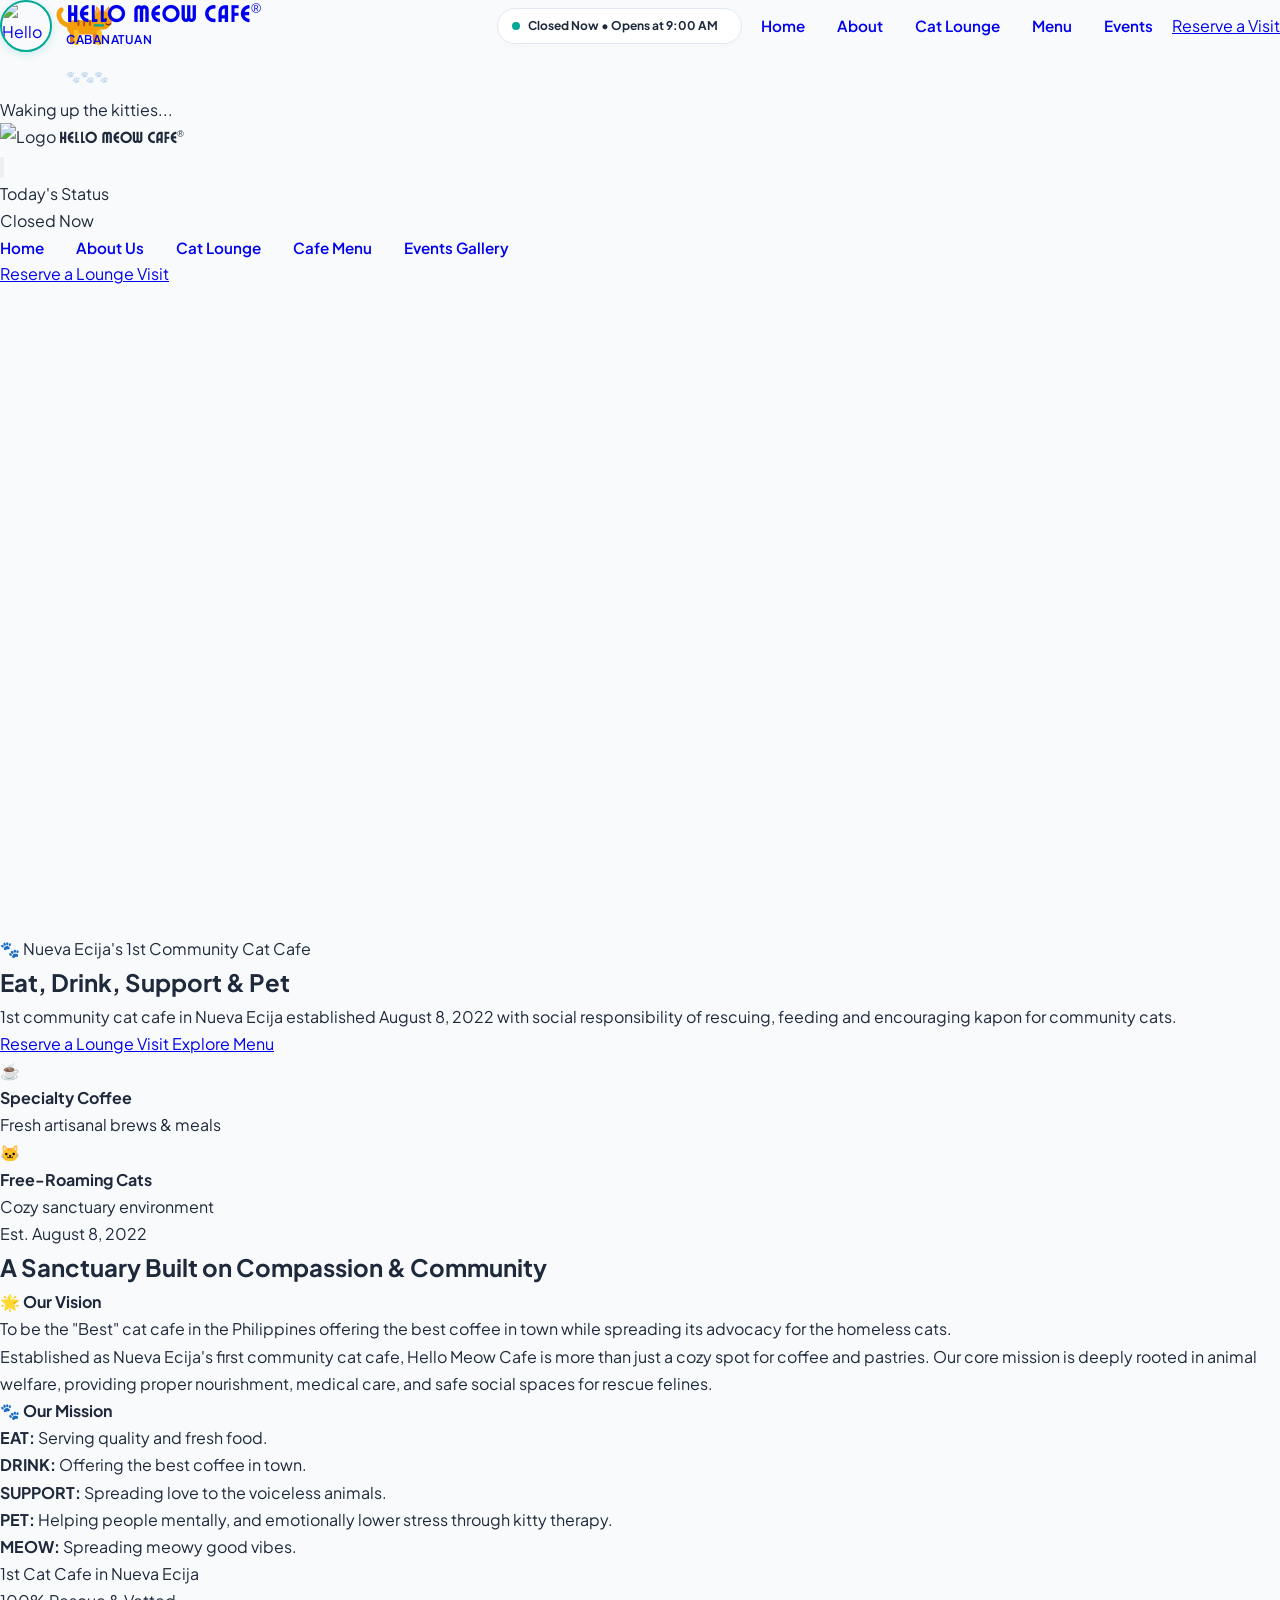
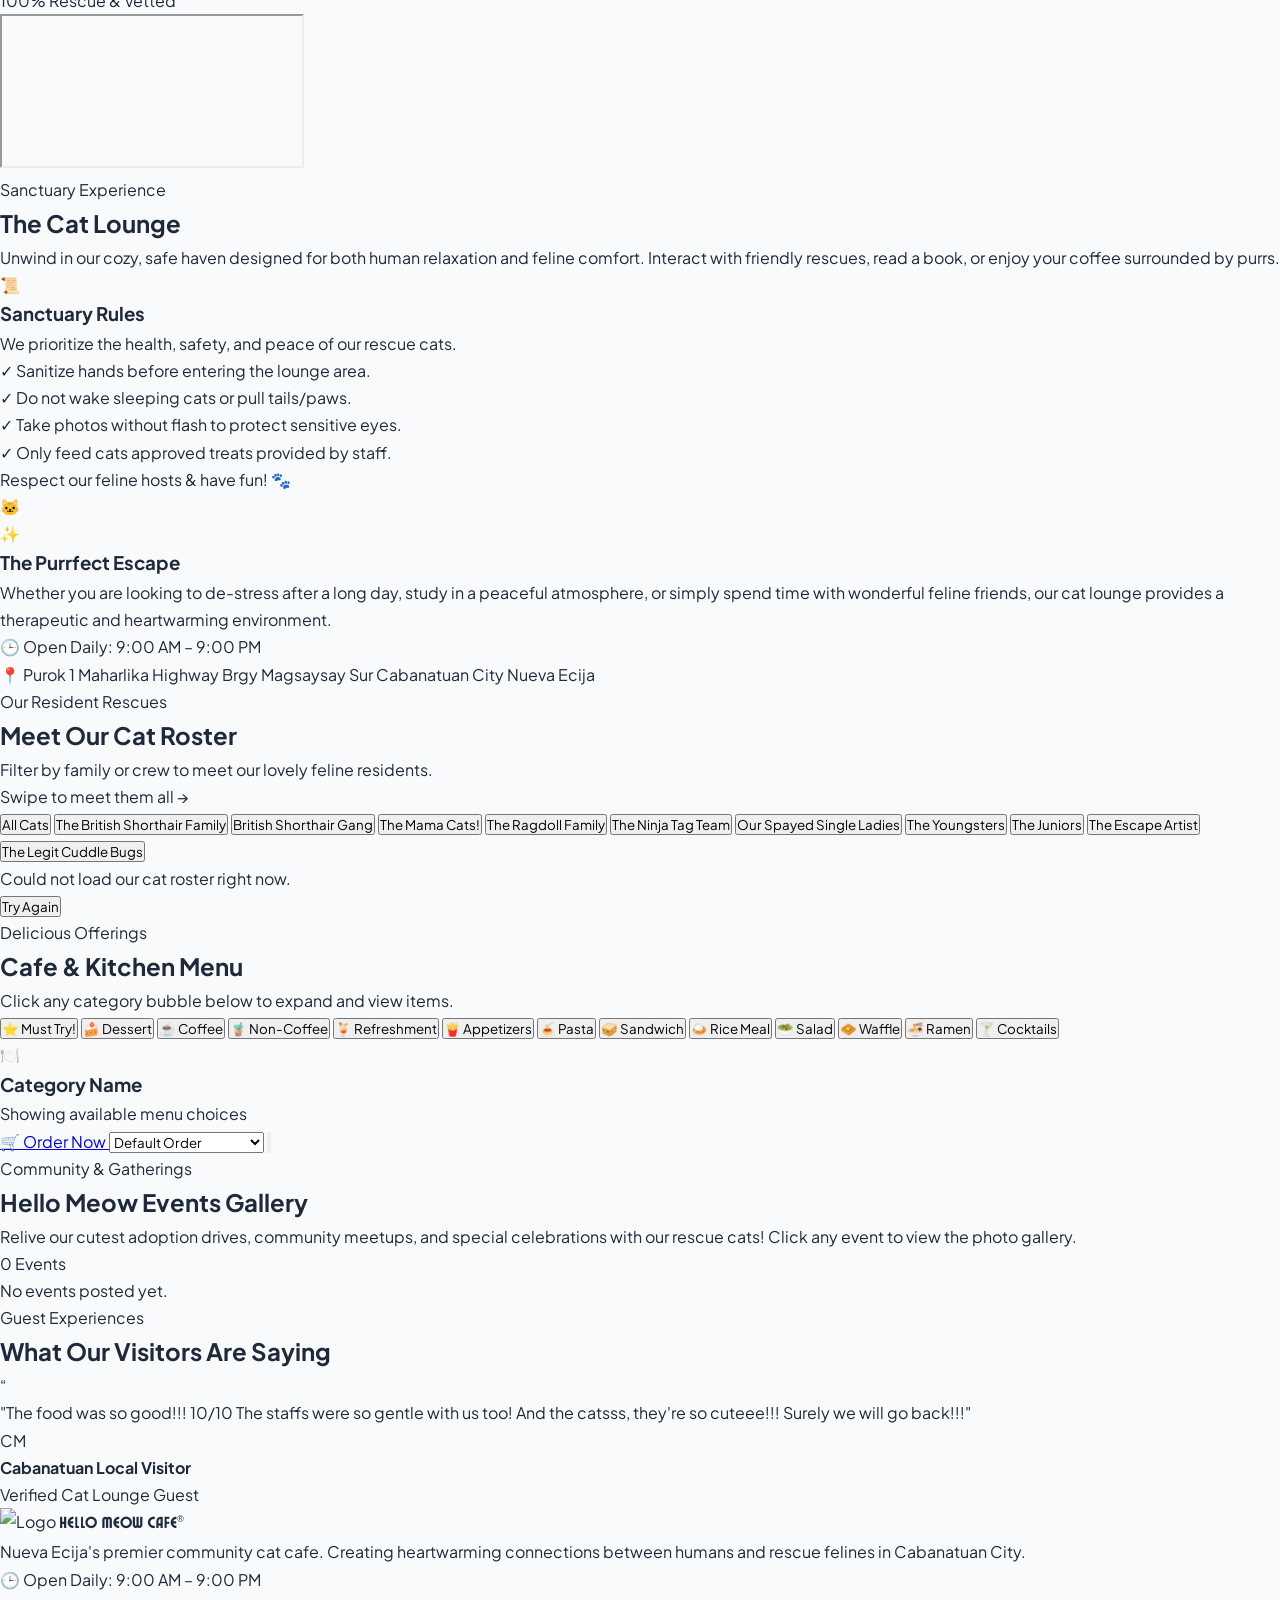
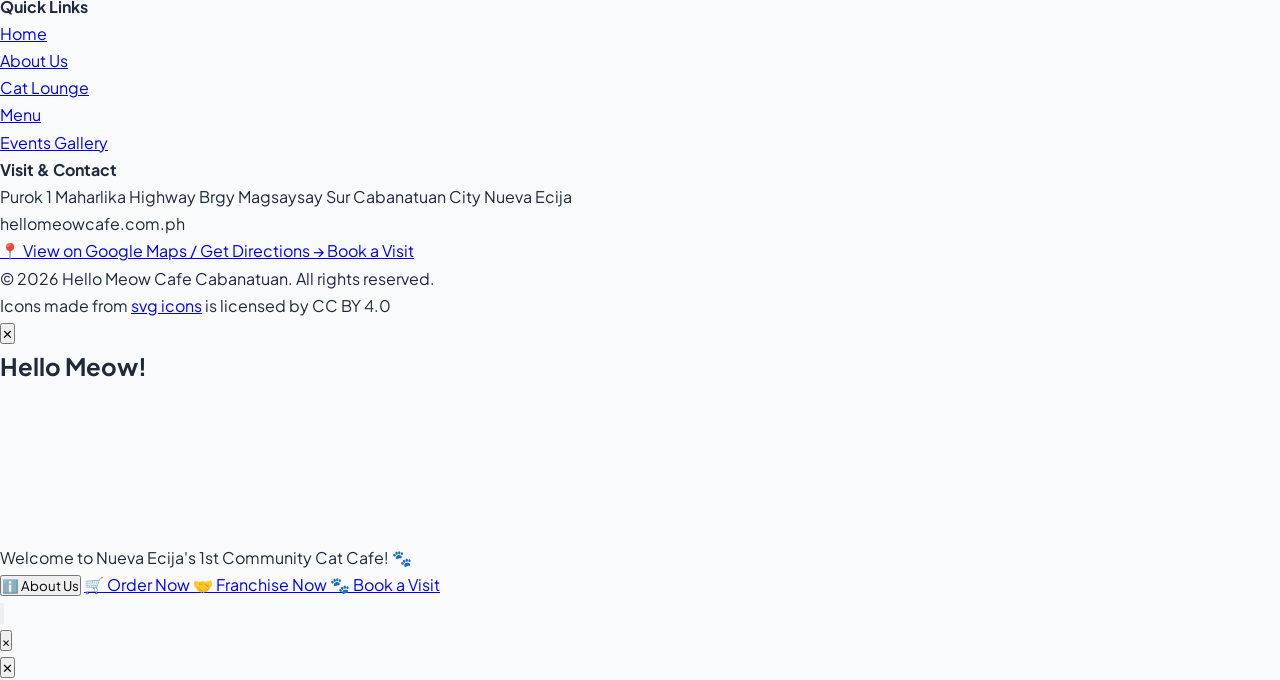
==== commit 9c39c7f6: "black bg fix" ====
--- a/index.html
+++ b/index.html
@@ -534,11 +534,11 @@
     </div>
   </footer>
 
-  <div id="welcomePopup" class="fixed inset-0 bg-black/70 backdrop-blur-md z-[100] flex items-center justify-center p-4 transition-all duration-300 opacity-0 pointer-events-none">
+  <div id="welcomePopup" class="fixed inset-0 bg-black/70 z-[100] flex items-center justify-center p-4 transition-all duration-300 opacity-0 pointer-events-none">
     <div id="popupCard" class="relative max-w-md w-full transform scale-90 transition-all duration-300 flex flex-col items-center">
-      <div class="w-full bg-gradient-to-b from-[#26A5BA] to-[#1d8fa3] rounded-[2.5rem] shadow-2xl border border-white/25 flex flex-col items-center justify-center px-6 py-8 text-center relative z-10 overflow-hidden">
-
-        <button type="button" id="closeWelcomePopupBtn" onclick="document.getElementById('welcomePopup').classList.add('opacity-0', 'pointer-events-none')" aria-label="Close welcome popup" class="absolute top-4 right-4 w-9 h-9 rounded-full bg-white/15 hover:bg-white/30 text-white flex items-center justify-center text-sm font-bold transition-colors z-20 cursor-pointer">
+      <div class="w-full bg-gradient-to-b from-[#1CA9C9] to-[#148AA6] rounded-[2.5rem] shadow-2xl border border-white/25 flex flex-col items-center justify-center px-6 py-8 text-center relative z-10 overflow-hidden">
+
+        <button type="button" id="closeWelcomePopupBtn" onclick="document.getElementById('welcomePopup').classList.add('opacity-0', 'pointer-events-none')" aria-label="Close welcome popup" class="absolute top-4 right-4 w-9 h-9 rounded-full bg-white/20 hover:bg-white/30 text-white flex items-center justify-center text-sm font-bold transition-colors z-20 cursor-pointer">
           ✕
         </button>
 
@@ -546,8 +546,8 @@
           Hello Meow!
         </h2>
 
-        <div class="w-24 h-24 my-3 z-10 rounded-2xl overflow-hidden flex items-center justify-center bg-[#1d8fa3]/40">
-          <video autoplay muted loop playsinline class="w-full h-full object-cover">
+        <div class="w-32 h-32 sm:w-36 sm:h-36 my-3 z-10 flex items-center justify-center overflow-hidden">
+          <video autoplay muted loop playsinline class="w-full h-full object-contain mix-blend-screen scale-110">
             <source src="https://res.cloudinary.com/tfk63bnl/video/upload/v1793692925/Enhancer-Ultra_HD-AQM-vmNT0ZMuihRrngkxRer_E6P473b7XxXxdkkHeLufFDwvLpWfJk7UUqokUo9OfemtqtVfZlD_JwgGxYmtmsrAWACjzpGGoxWobfVzSA_processed.webm" type="video/webm">
           </video>
         </div>
@@ -560,10 +560,10 @@
           <button type="button" id="popupAboutBtn" class="py-3 px-3 rounded-xl bg-white text-brand-dark font-heading font-bold text-xs tracking-wide hover:bg-brand-turquoise-light hover:-translate-y-0.5 transition-all shadow-md text-center flex items-center justify-center gap-1.5 cursor-pointer">
             <span>ℹ️</span> About Us
           </button>
-          <a href="https://hellomeowcafe.storehub.me/collections/all?page=1" target="_blank" rel="noopener noreferrer" class="popup-link py-3 px-3 rounded-xl bg-white/20 hover:bg-white/30 hover:-translate-y-0.5 backdrop-blur-md text-white border border-white/30 font-heading font-semibold text-xs tracking-wide transition-all shadow-sm text-center flex items-center justify-center gap-1.5 font-sans">
+          <a href="https://hellomeowcafe.storehub.me/collections/all?page=1" target="_blank" rel="noopener noreferrer" class="popup-link py-3 px-3 rounded-xl bg-white/20 hover:bg-white/30 hover:-translate-y-0.5 text-white border border-white/30 font-heading font-semibold text-xs tracking-wide transition-all shadow-sm text-center flex items-center justify-center gap-1.5 font-sans">
             <span>🛒</span> Order Now
           </a>
-          <a href="https://www.facebook.com/hellomeowcafe" target="_blank" rel="noopener noreferrer" class="popup-link py-3 px-3 rounded-xl bg-white/20 hover:bg-white/30 hover:-translate-y-0.5 backdrop-blur-md text-white border border-white/30 font-heading font-semibold text-xs tracking-wide transition-all shadow-sm text-center flex items-center justify-center gap-1.5 font-sans">
+          <a href="https://www.facebook.com/hellomeowcafe" target="_blank" rel="noopener noreferrer" class="popup-link py-3 px-3 rounded-xl bg-white/20 hover:bg-white/30 hover:-translate-y-0.5 text-white border border-white/30 font-heading font-semibold text-xs tracking-wide transition-all shadow-sm text-center flex items-center justify-center gap-1.5 font-sans">
             <span>🤝</span> Franchise Now
           </a>
           <a href="https://www.facebook.com/hellomeowcafe" target="_blank" rel="noopener noreferrer" class="popup-link py-3 px-3 rounded-xl bg-brand-orange hover:bg-brand-orange-hover hover:-translate-y-0.5 text-white font-heading font-bold text-xs tracking-wide transition-all shadow-md text-center flex items-center justify-center gap-1.5 font-sans">
@@ -610,4 +610,4 @@
   <script defer src="script.js?v=2.2"></script>
   <script defer src="roster.js"></script>
 </body>
-</html>
+</html>
--- a/style.css
+++ b/style.css
@@ -1,4 +1,4 @@
-font-face {
+@font-face {
   font-family: "Lucidity Condensed";
   src: url("fonts/LucidityCondensed.woff2") format("woff2"),
        url("fonts/LucidityCondensed.ttf") format("truetype");
@@ -21,6 +21,8 @@
   --text-muted: #64748b;
   --border-color: #e2e8f0;
   --white: #ffffff;
+  --jamaica-sea: #1CA9C9;
+  --jamaica-sea-dark: #148AA6;
 }
 
 * {
@@ -39,6 +41,13 @@
   font-weight: 400 !important;
   -webkit-font-smoothing: subpixel-antialiased;
   text-rendering: geometricPrecision;
+}
+
+.logo-title sup,
+.font-lucidity sup {
+  font-family: inherit !important;
+  font-size: 0.55em;
+  line-height: 0;
 }
 
 body {
@@ -89,24 +98,29 @@
   }
 }
 
-header {
+#mainHeader {
   position: fixed;
   top: 0;
   left: 0;
   width: 100%;
-  padding: 1.2rem 5%;
   display: flex;
   justify-content: space-between;
   align-items: center;
   z-index: 100;
   background-color: transparent;
-  transition: all 0.3s cubic-bezier(0.4, 0, 0.2, 1);
-}
-
-header.scrolled {
-  background-color: rgba(255, 255, 255, 0.95);
-  padding: 0.9rem 5%;
-  box-shadow: 0 4px 20px rgba(0, 0, 0, 0.06);
+  box-shadow: none;
+  transition: background-color 0.3s cubic-bezier(0.4, 0, 0.2, 1),
+              padding 0.3s cubic-bezier(0.4, 0, 0.2, 1),
+              box-shadow 0.3s cubic-bezier(0.4, 0, 0.2, 1);
+}
+
+#mainHeader.scrolled {
+  background-color: var(--jamaica-sea);
+  backdrop-filter: blur(10px);
+  -webkit-backdrop-filter: blur(10px);
+  padding-top: 0.9rem;
+  padding-bottom: 0.9rem;
+  box-shadow: 0 6px 24px rgba(20, 138, 166, 0.28);
 }
 
 .logo-container {
@@ -372,4 +386,4 @@
   .hmc-paw-trail span {
     animation: none;
   }
-}+}
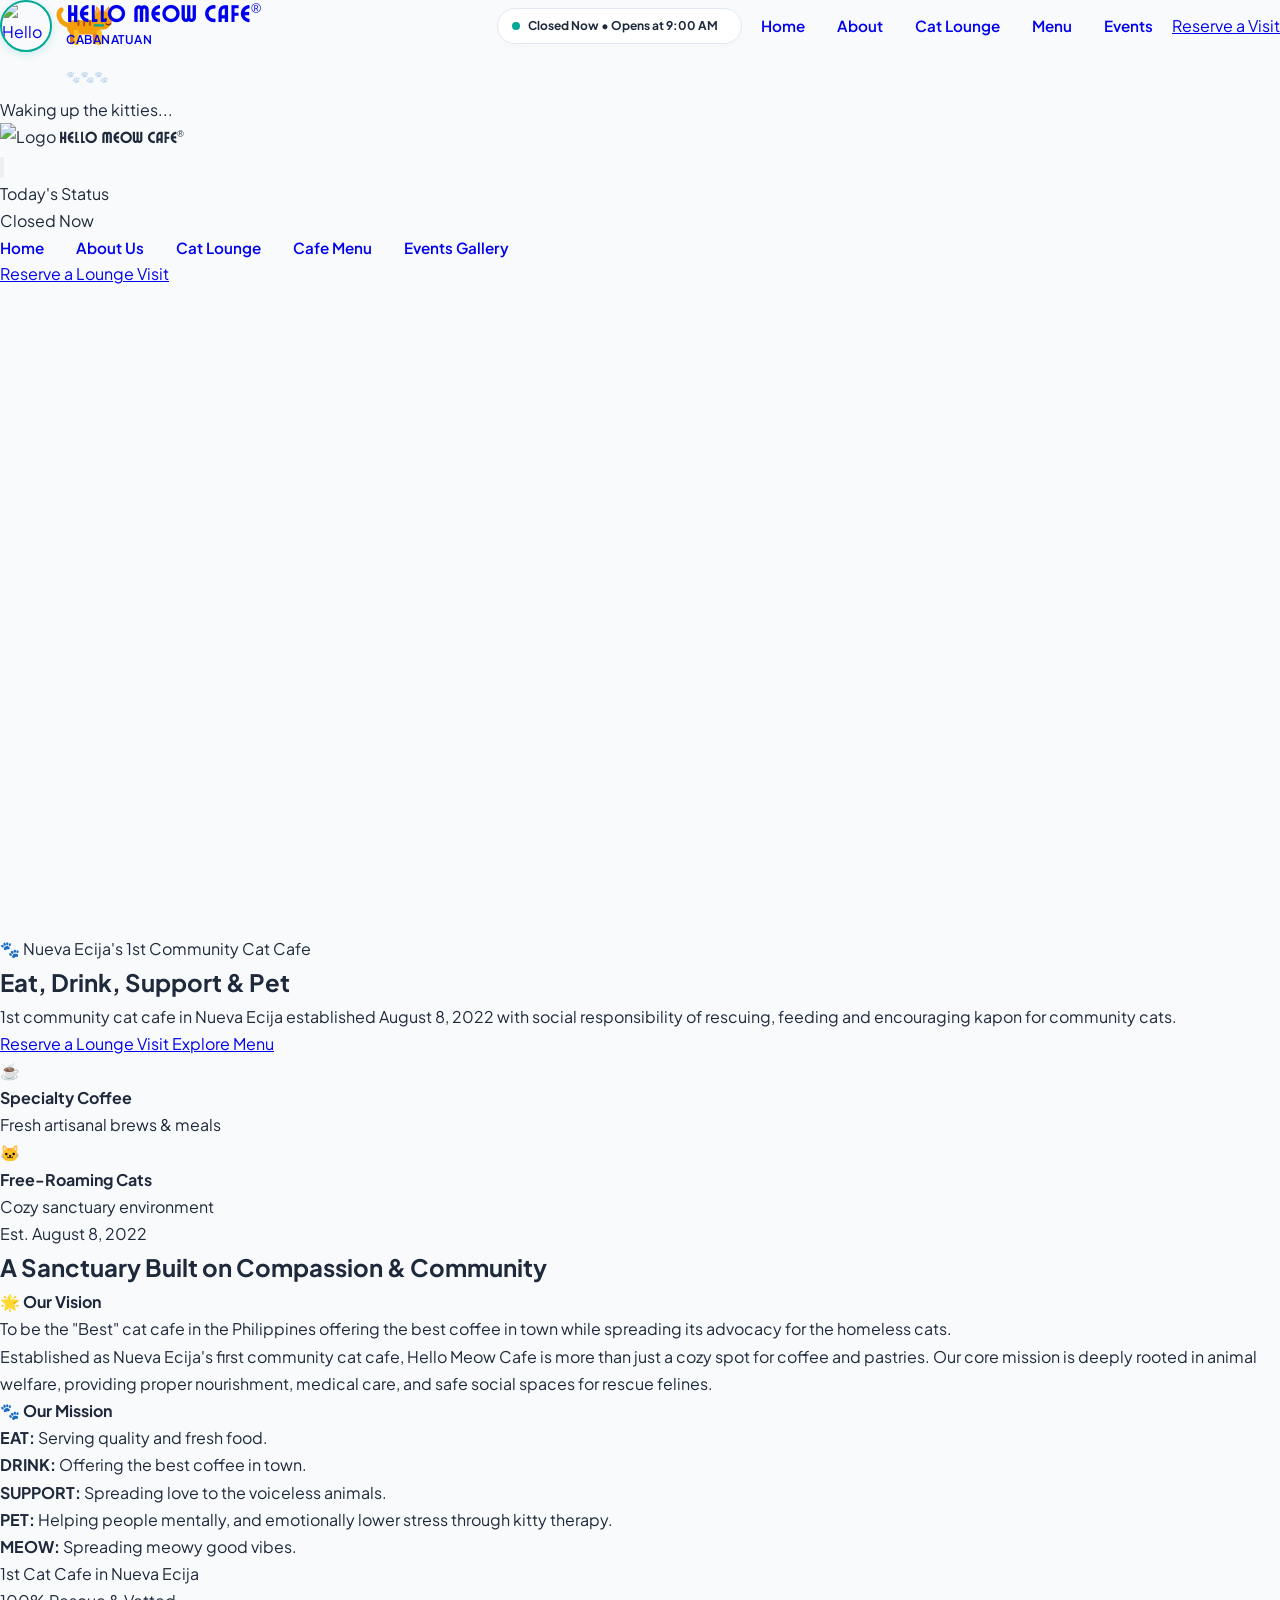
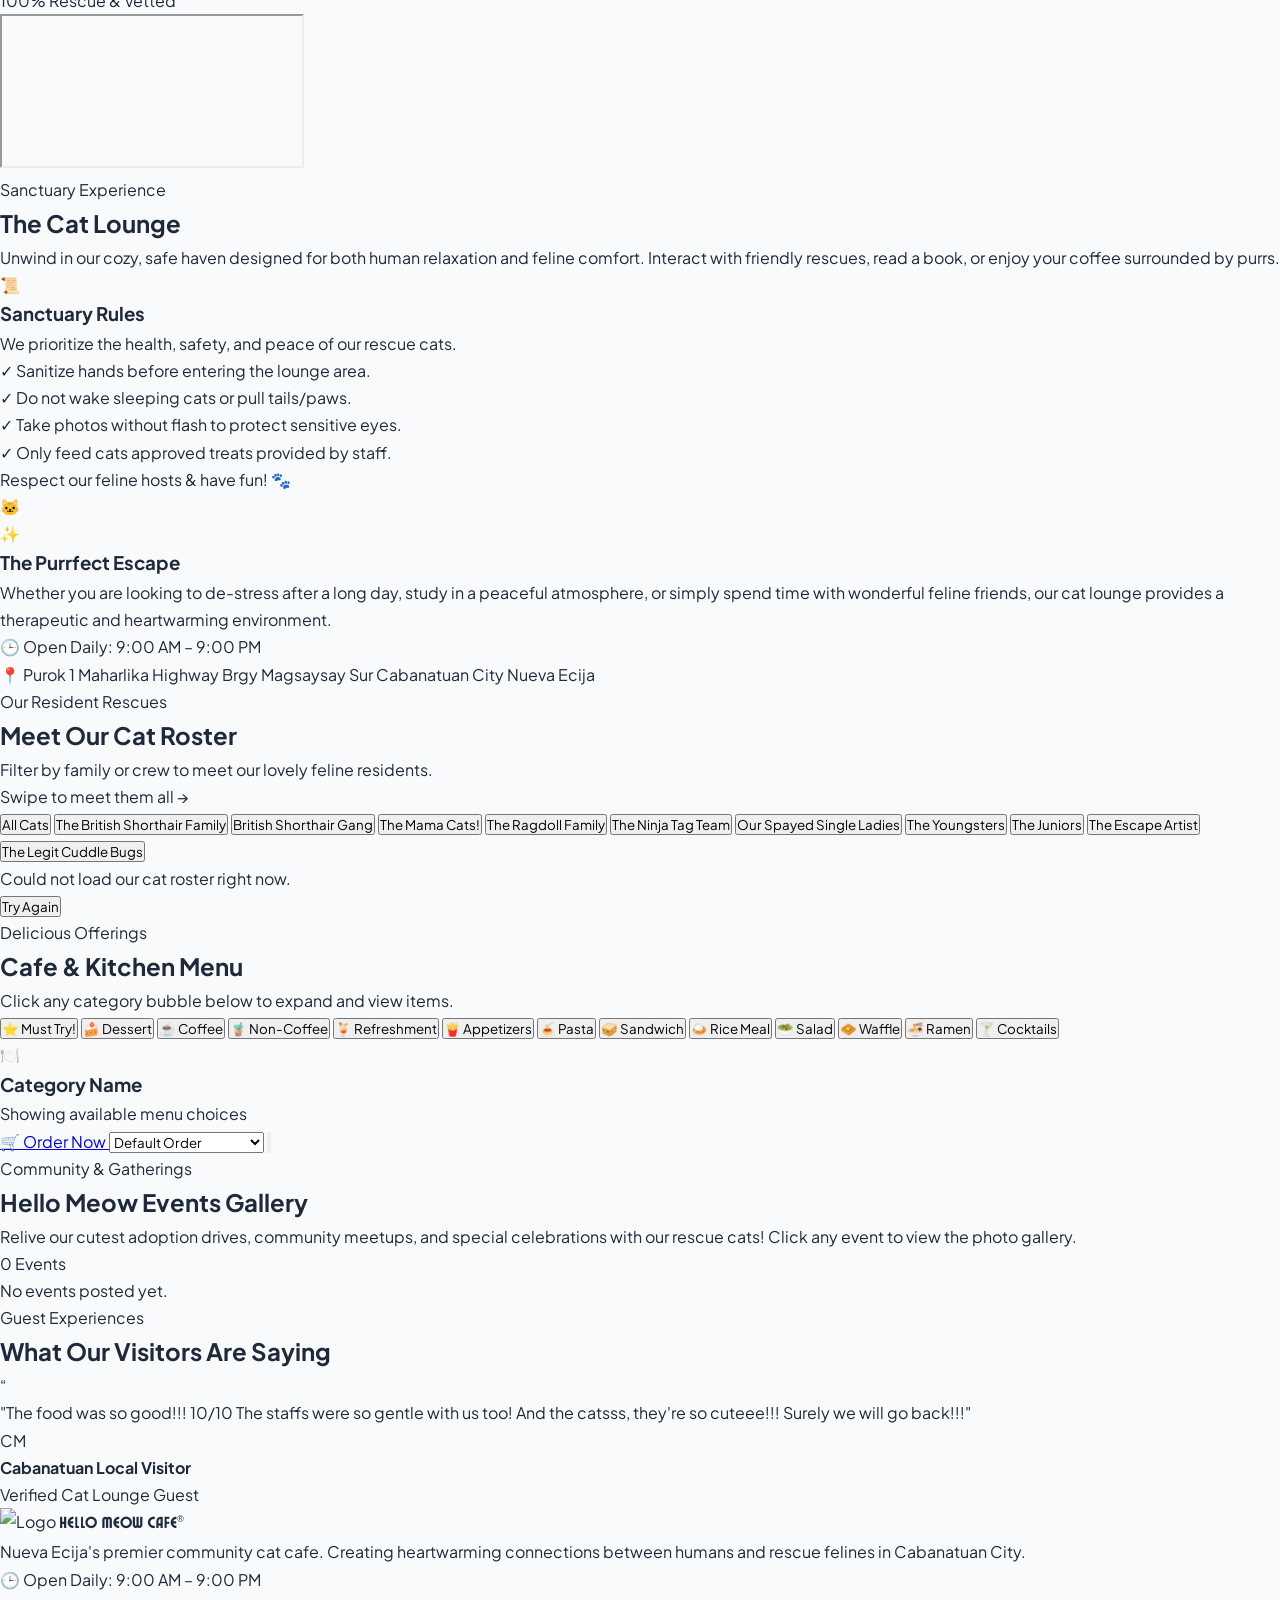
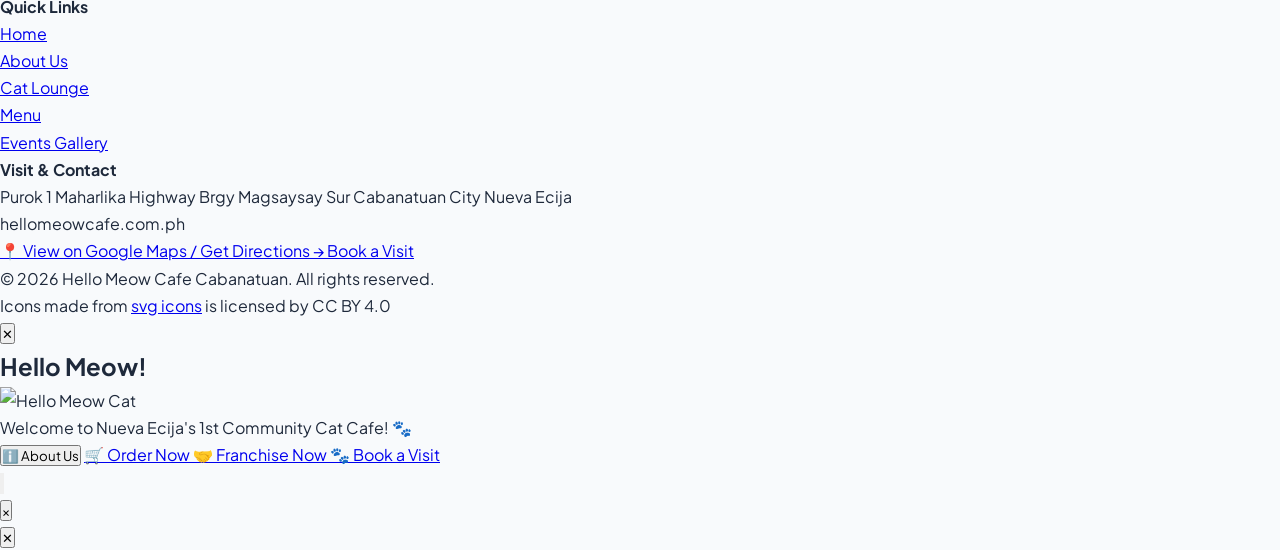
==== commit 9422d414: "fix?" ====
--- a/index.html
+++ b/index.html
@@ -547,9 +547,11 @@
         </h2>
 
         <div class="w-32 h-32 sm:w-36 sm:h-36 my-3 z-10 flex items-center justify-center overflow-hidden">
-          <video autoplay muted loop playsinline class="w-full h-full object-contain mix-blend-screen scale-110">
-            <source src="https://res.cloudinary.com/tfk63bnl/video/upload/v1793692925/Enhancer-Ultra_HD-AQM-vmNT0ZMuihRrngkxRer_E6P473b7XxXxdkkHeLufFDwvLpWfJk7UUqokUo9OfemtqtVfZlD_JwgGxYmtmsrAWACjzpGGoxWobfVzSA_processed.webm" type="video/webm">
-          </video>
+          <img
+            src="https://res.cloudinary.com/tfk63bnl/image/upload/v1795638877/mconverter-eu-enhancer-ultra-hd-aqm-vmnt-no-background.webp"
+            alt="Hello Meow Cat"
+            class="w-full h-full object-contain scale-110"
+          >
         </div>
 
         <p class="text-xs sm:text-sm text-white/95 font-sans font-medium leading-relaxed drop-shadow-sm z-10 mb-6 max-w-xs">
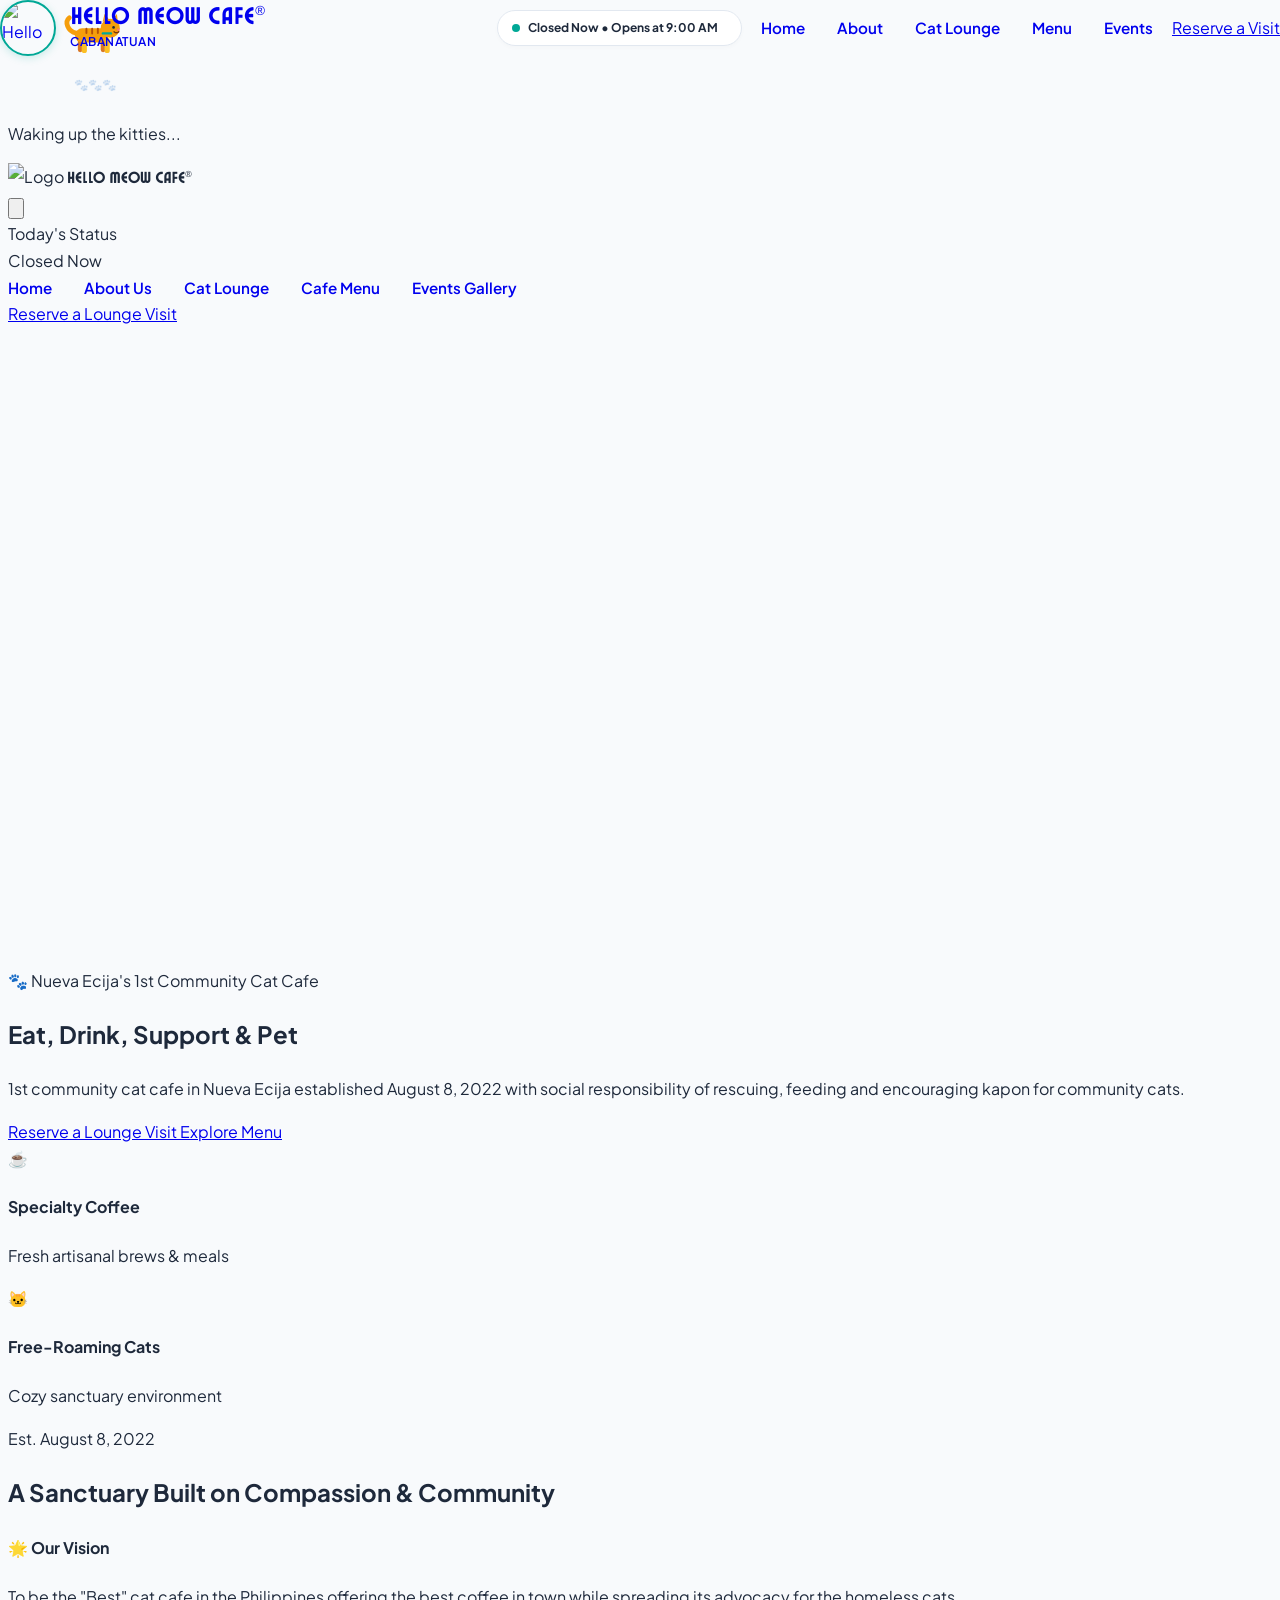
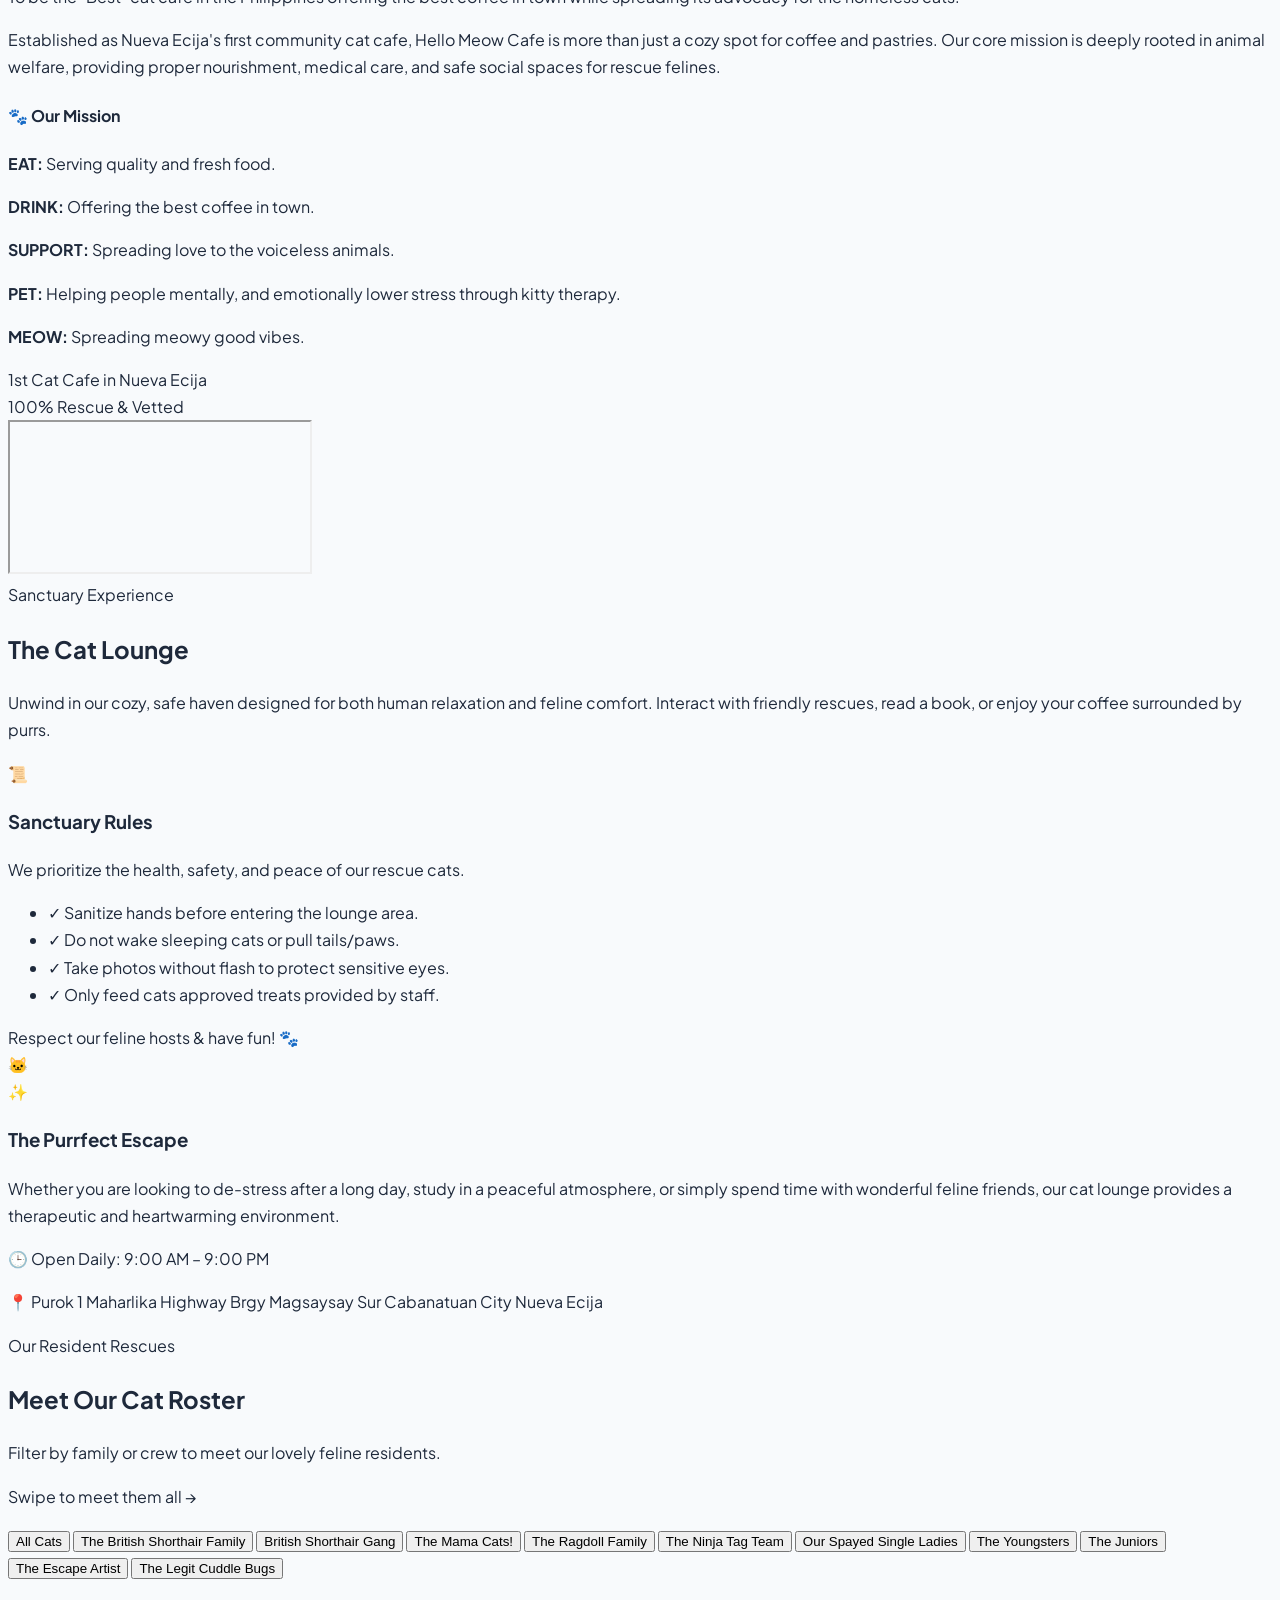
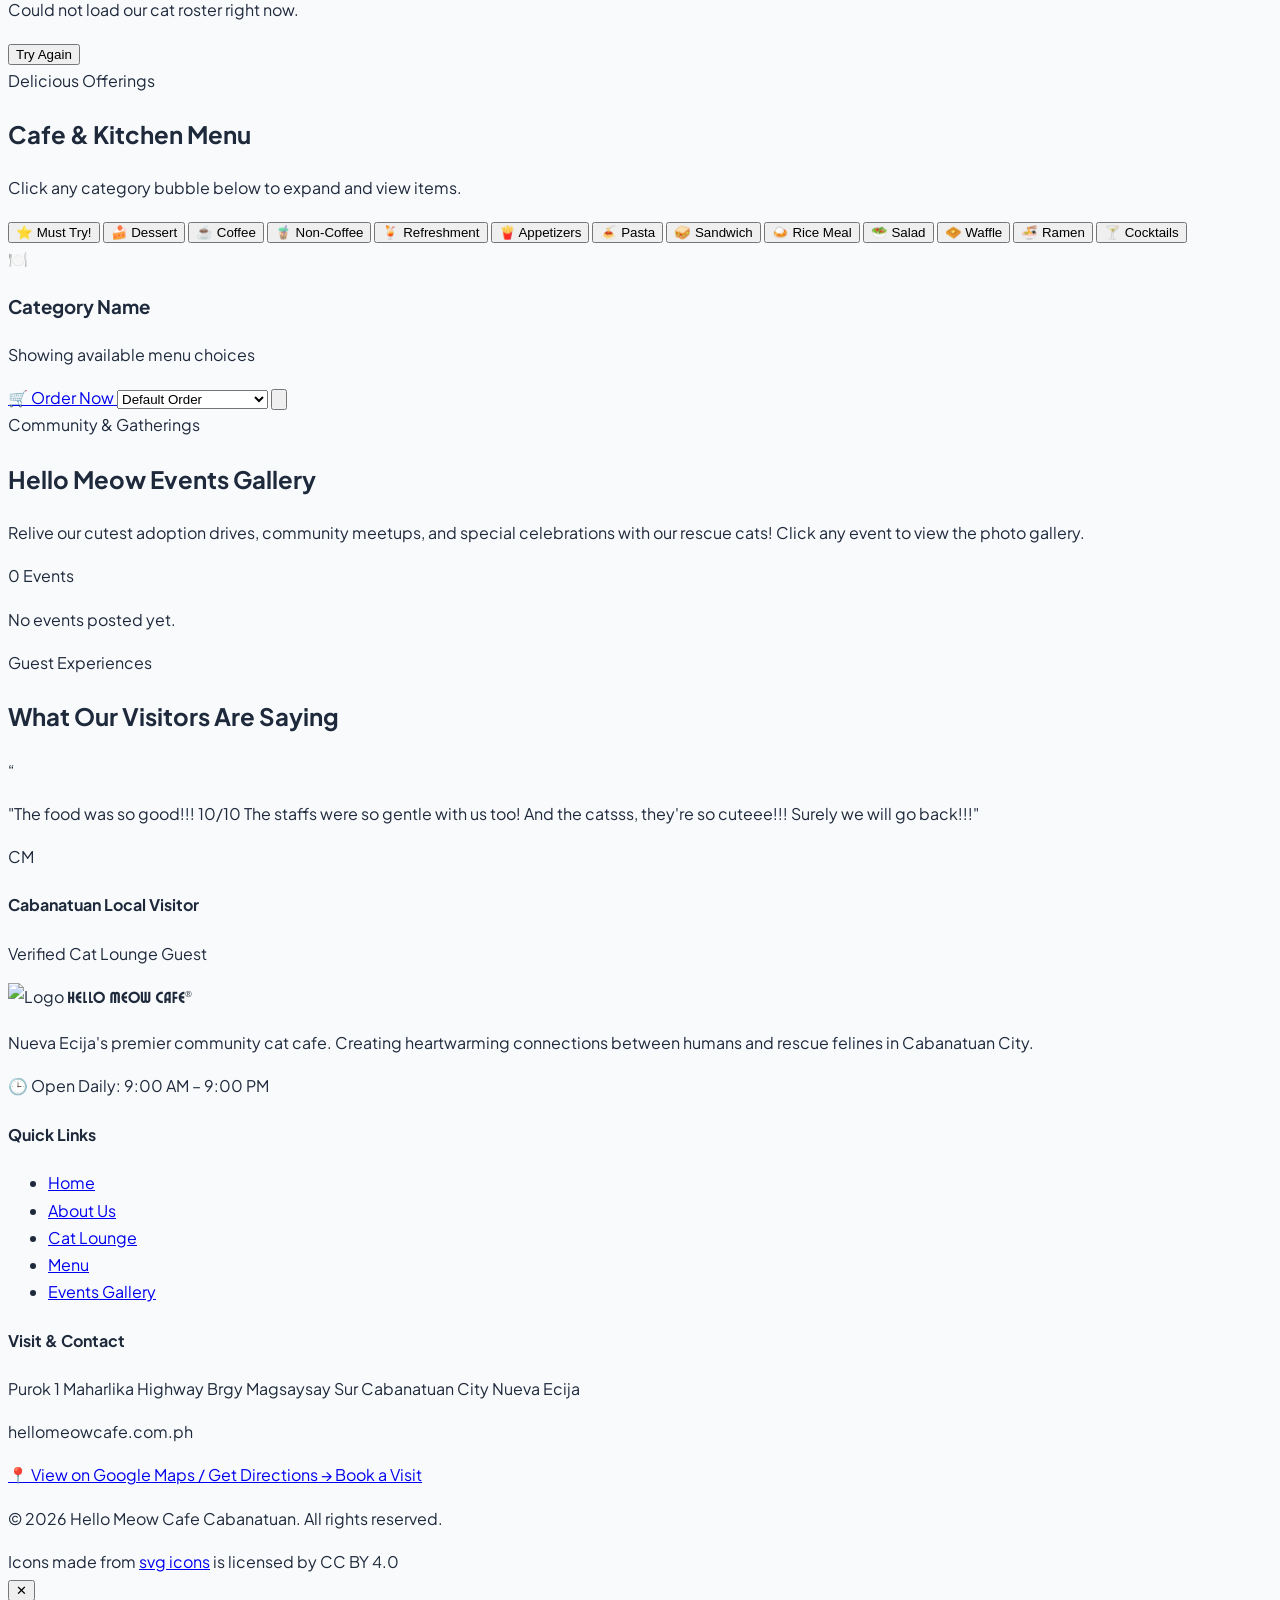
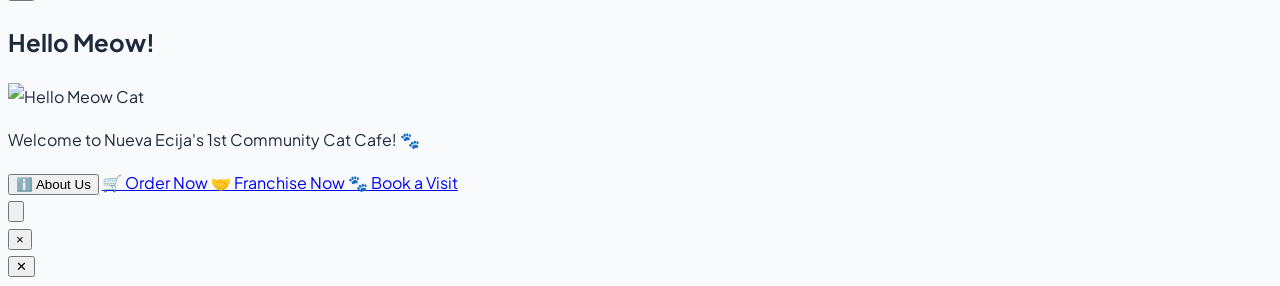
==== commit ef845ec6: "updates" ====
--- a/index.html
+++ b/index.html
@@ -12,7 +12,6 @@
 
   <link rel="preconnect" href="https://fonts.googleapis.com">
   <link rel="preconnect" href="https://fonts.gstatic.com" crossorigin>
-  <link rel="preload" as="style" href="https://fonts.googleapis.com/css2?family=Quicksand:wght@400;500;600;700&family=Plus+Jakarta+Sans:ital,wght@0,300;0,400;0,500;0,600;0,700;0,800;1,400&family=Caveat:wght@700&display=swap">
   <link href="https://fonts.googleapis.com/css2?family=Quicksand:wght@400;500;600;700&family=Plus+Jakarta+Sans:ital,wght@0,300;0,400;0,500;0,600;0,700;0,800;1,400&family=Caveat:wght@700&display=swap" rel="stylesheet">
 
   <script src="https://cdn.tailwindcss.com"></script>
@@ -54,6 +53,7 @@
 </head>
 <body class="min-h-screen flex flex-col antialiased selection:bg-brand-turquoise selection:text-white">
 
+  <!-- Page Open Loader -->
   <div id="pageOpenLoader" class="fixed inset-0 z-[110] bg-gradient-to-b from-[#1d8fa3] to-brand-dark flex items-center justify-center transition-opacity duration-300">
     <div role="status" aria-live="polite" class="hmc-cat-loader text-white">
       <svg class="hmc-cat-walk-svg" viewBox="0 0 84 54" fill="none" xmlns="http://www.w3.org/2000/svg" aria-hidden="true">
@@ -83,6 +83,7 @@
     </div>
   </div>
 
+  <!-- Header & Navigation -->
   <header id="mainHeader" class="fixed top-0 left-0 w-full z-50 transition-all duration-300 bg-transparent py-4 px-6 md:px-12 flex items-center justify-between">
     <a href="#home" class="logo-container group">
       <img decoding="async" src="https://res.cloudinary.com/tfk63bnl/image/upload/f_auto,q_auto/hmc_logo" alt="Hello Meow Cafe Logo" class="logo-img group-hover:scale-105 transition-transform">
@@ -112,23 +113,24 @@
       </a>
 
       <button id="mobileMenuToggle" aria-label="Toggle Menu" class="mobile-menu-btn lg:hidden p-2.5 rounded-xl bg-black/30 backdrop-blur-md text-white hover:bg-black/50 transition-colors">
-        <svg xmlns="http://www.w3.org/2000/svg" class="w-6 h-6" fill="none" viewBox="0 0 24 24" stroke="currentColor">
+        <svg xmlns="http://www.w3.org/2000/svg" class="w-6 h-6" fill="none" viewBox="0 0 24 24" stroke="currentColor" aria-hidden="true">
           <path stroke-linecap="round" stroke-linejoin="round" stroke-width="2" d="M4 6h16M4 12h16M4 18h16" />
         </svg>
       </button>
     </div>
   </header>
 
+  <!-- Mobile Drawer -->
   <div id="mobileMenuOverlay" class="fixed inset-0 bg-black/50 z-50 opacity-0 pointer-events-none transition-opacity duration-300 lg:hidden">
-    <div id="mobileMenuDrawer" class="absolute top-0 right-0 w-4/5 max-w-sm h-full bg-white shadow-2xl p-6 flex flex-col justify-between transform translate-x-full transition-transform duration-300 !text-left !items-start" style="text-align: left !important;">
-      <div class="w-full" style="text-align: left !important;">
+    <div id="mobileMenuDrawer" class="absolute top-0 right-0 w-4/5 max-w-sm h-full bg-white shadow-2xl p-6 flex flex-col justify-between items-start text-left transform translate-x-full transition-transform duration-300">
+      <div class="w-full text-left">
         <div class="flex items-center justify-between pb-6 border-b border-gray-100 w-full">
           <div class="flex items-center gap-3">
             <img decoding="async" src="https://res.cloudinary.com/tfk63bnl/image/upload/f_auto,q_auto/hmc_logo" alt="Logo" class="w-10 h-10 rounded-full object-cover">
             <span class="font-lucidity font-bold text-xl text-brand-dark">Hello Meow Cafe<sup class="text-xs font-sans align-super">&reg;</sup></span>
           </div>
-          <button id="mobileMenuClose" class="p-2 rounded-lg text-gray-400 hover:bg-gray-100 hover:text-gray-700">
-            <svg xmlns="http://www.w3.org/2000/svg" class="w-6 h-6" fill="none" viewBox="0 0 24 24" stroke="currentColor">
+          <button id="mobileMenuClose" aria-label="Close mobile menu" class="p-2 rounded-lg text-gray-400 hover:bg-gray-100 hover:text-gray-700">
+            <svg xmlns="http://www.w3.org/2000/svg" class="w-6 h-6" fill="none" viewBox="0 0 24 24" stroke="currentColor" aria-hidden="true">
               <path stroke-linecap="round" stroke-linejoin="round" stroke-width="2" d="M6 18L18 6M6 6l12 12" />
             </svg>
           </button>
@@ -142,12 +144,12 @@
           </div>
         </div>
 
-        <nav class="mt-6 flex flex-col !items-start !text-left w-full gap-2 font-heading font-semibold text-brand-dark text-lg font-sans" style="text-align: left !important; align-items: flex-start !important;">
-          <a href="#home" class="mobile-nav-link hover:text-brand-turquoise transition-colors py-2 px-3 rounded-lg hover:bg-brand-cream w-full !text-left block font-sans" style="text-align: left !important;">Home</a>
-          <a href="#about" class="mobile-nav-link hover:text-brand-turquoise transition-colors py-2 px-3 rounded-lg hover:bg-brand-cream w-full !text-left block font-sans" style="text-align: left !important;">About Us</a>
-          <a href="#cat-lounge" class="mobile-nav-link hover:text-brand-turquoise transition-colors py-2 px-3 rounded-lg hover:bg-brand-cream w-full !text-left block font-sans" style="text-align: left !important;">Cat Lounge</a>
-          <a href="#menu" class="mobile-nav-link hover:text-brand-turquoise transition-colors py-2 px-3 rounded-lg hover:bg-brand-cream w-full !text-left block font-sans" style="text-align: left !important;">Cafe Menu</a>
-          <a href="#events" class="mobile-nav-link hover:text-brand-turquoise transition-colors py-2 px-3 rounded-lg hover:bg-brand-cream w-full !text-left block font-sans" style="text-align: left !important;">Events Gallery</a>
+        <nav class="mt-6 flex flex-col items-start text-left w-full gap-2 font-heading font-semibold text-brand-dark text-lg font-sans">
+          <a href="#home" class="mobile-nav-link hover:text-brand-turquoise transition-colors py-2 px-3 rounded-lg hover:bg-brand-cream w-full text-left block font-sans">Home</a>
+          <a href="#about" class="mobile-nav-link hover:text-brand-turquoise transition-colors py-2 px-3 rounded-lg hover:bg-brand-cream w-full text-left block font-sans">About Us</a>
+          <a href="#cat-lounge" class="mobile-nav-link hover:text-brand-turquoise transition-colors py-2 px-3 rounded-lg hover:bg-brand-cream w-full text-left block font-sans">Cat Lounge</a>
+          <a href="#menu" class="mobile-nav-link hover:text-brand-turquoise transition-colors py-2 px-3 rounded-lg hover:bg-brand-cream w-full text-left block font-sans">Cafe Menu</a>
+          <a href="#events" class="mobile-nav-link hover:text-brand-turquoise transition-colors py-2 px-3 rounded-lg hover:bg-brand-cream w-full text-left block font-sans">Events Gallery</a>
         </nav>
       </div>
 
@@ -159,6 +161,7 @@
     </div>
   </div>
 
+  <!-- Hero Section -->
   <section id="home" class="relative min-h-[92vh] flex items-center justify-center pt-28 pb-16 px-6 overflow-hidden">
     <div class="absolute inset-0 z-0">
       <video id="heroGif" autoplay muted loop playsinline preload="metadata" class="w-full h-full object-cover object-center">
@@ -188,7 +191,7 @@
         </a>
       </div>
 
-      <div class="mt-16 grid grid-cols-2 md:grid-cols-2 gap-6 max-w-2xl mx-auto border-t border-white/20 pt-8 text-left">
+      <div class="mt-16 grid grid-cols-2 gap-6 max-w-2xl mx-auto border-t border-white/20 pt-8 text-left">
         <div class="flex items-center gap-3">
           <div class="w-10 h-10 rounded-xl bg-brand-turquoise/60 flex items-center justify-center text-xl shadow-sm">☕</div>
           <div>
@@ -207,6 +210,7 @@
     </div>
   </section>
 
+  <!-- About Section -->
   <section id="about" class="py-24 px-6 md:px-12 max-w-6xl mx-auto">
     <div class="bg-white rounded-3xl p-8 sm:p-14 shadow-soft border border-gray-100 grid grid-cols-1 lg:grid-cols-2 gap-12 items-center">
       <div>
@@ -264,6 +268,7 @@
     </div>
   </section>
 
+  <!-- Cat Lounge Section -->
   <section id="cat-lounge" class="py-20 px-6 md:px-12 bg-gradient-to-b from-brand-cream to-white border-y border-gray-100">
     <div class="max-w-5xl mx-auto">
       <div class="text-center max-w-2xl mx-auto mb-16">
@@ -310,6 +315,7 @@
     </div>
   </section>
 
+  <!-- Cat Roster Section -->
   <section id="catRosterSection" class="py-20 px-6 md:px-12 bg-white border-b border-gray-100">
     <div class="max-w-6xl mx-auto">
       <div class="text-center max-w-2xl mx-auto mb-8">
@@ -339,6 +345,7 @@
     </div>
   </section>
 
+  <!-- Menu Section -->
   <section id="menu" class="py-24 px-6 md:px-12 max-w-5xl mx-auto">
     <div class="text-center max-w-2xl mx-auto mb-12">
       <span class="text-brand-turquoise font-heading font-bold text-xs uppercase tracking-widest block mb-2">Delicious Offerings</span>
@@ -348,7 +355,7 @@
       <p class="text-brand-muted mt-3 font-sans">Click any category bubble below to expand and view items.</p>
     </div>
 
-    <div class="grid grid-cols-2 sm:grid-cols-3 md:grid-cols-4 lg:grid-cols-4 gap-4" id="menuCategories">
+    <div class="grid grid-cols-2 sm:grid-cols-3 md:grid-cols-4 gap-4" id="menuCategories">
       <button data-category="Must Try!" class="menu-bubble group p-5 rounded-2xl bg-white text-brand-dark shadow-card hover:shadow-soft hover:border-brand-turquoise transition-all text-center flex flex-col items-center justify-center gap-2 border border-gray-100 cursor-pointer">
         <span class="text-2xl">⭐</span>
         <span class="font-heading font-bold text-xs uppercase tracking-wider">Must Try!</span>
@@ -426,7 +433,7 @@
             </select>
 
             <button id="closeDrawerBtn" aria-label="Close menu drawer" class="p-2 rounded-xl bg-gray-100 hover:bg-gray-200 text-gray-500 transition-colors cursor-pointer">
-              <svg xmlns="http://www.w3.org/2000/svg" class="w-5 h-5" fill="none" viewBox="0 0 24 24" stroke="currentColor">
+              <svg xmlns="http://www.w3.org/2000/svg" class="w-5 h-5" fill="none" viewBox="0 0 24 24" stroke="currentColor" aria-hidden="true">
                 <path stroke-linecap="round" stroke-linejoin="round" stroke-width="2" d="M6 18L18 6M6 6l12 12" />
               </svg>
             </button>
@@ -440,6 +447,7 @@
     </div>
   </section>
 
+  <!-- Events Gallery Section -->
   <section id="events" class="py-24 px-6 md:px-12 bg-gradient-to-b from-white to-brand-cream border-y border-gray-100">
     <div class="max-w-6xl mx-auto">
       <div class="flex flex-col md:flex-row justify-between items-center mb-12 gap-6 text-center md:text-left">
@@ -459,6 +467,7 @@
     </div>
   </section>
 
+  <!-- Testimonials Section -->
   <section class="py-20 px-6 md:px-12 bg-brand-cream border-y border-gray-100">
     <div class="max-w-4xl mx-auto text-center">
       <span class="text-brand-turquoise font-heading font-bold text-xs uppercase tracking-widest block mb-2">Guest Experiences</span>
@@ -484,6 +493,7 @@
     </div>
   </section>
 
+  <!-- Footer -->
   <footer class="bg-brand-dark text-white py-16 px-6 md:px-12 mt-auto">
     <div class="max-w-6xl mx-auto grid grid-cols-1 md:grid-cols-4 gap-10 mb-12">
       <div class="md:col-span-2">
@@ -534,6 +544,7 @@
     </div>
   </footer>
 
+  <!-- Welcome Popup -->
   <div id="welcomePopup" class="fixed inset-0 bg-black/70 z-[100] flex items-center justify-center p-4 transition-all duration-300 opacity-0 pointer-events-none">
     <div id="popupCard" class="relative max-w-md w-full transform scale-90 transition-all duration-300 flex flex-col items-center">
       <div class="w-full bg-gradient-to-b from-[#1CA9C9] to-[#148AA6] rounded-[2.5rem] shadow-2xl border border-white/25 flex flex-col items-center justify-center px-6 py-8 text-center relative z-10 overflow-hidden">
@@ -576,6 +587,7 @@
     </div>
   </div>
 
+  <!-- Cat Profile Sheet -->
   <div id="catProfileSheet" class="fixed inset-0 z-[120] hidden">
     <div data-sheet-backdrop class="absolute inset-0 bg-black/60 backdrop-blur-sm"></div>
     <div class="absolute inset-x-0 bottom-0 md:inset-0 md:flex md:items-center md:justify-center pointer-events-none">
@@ -591,14 +603,15 @@
     </div>
   </div>
 
+  <!-- Event Detail Modal -->
   <div id="eventDetailModal" class="fixed inset-0 bg-black/80 backdrop-blur-sm z-[100] flex items-center justify-center p-4 hidden">
     <div class="bg-white rounded-3xl max-w-2xl w-full p-6 md:p-8 relative max-h-[90vh] overflow-y-auto shadow-2xl">
-      <button onclick="closeEventModal()" class="absolute top-4 right-4 bg-gray-100 hover:bg-gray-200 text-gray-700 w-9 h-9 rounded-full flex items-center justify-center font-bold text-lg transition-colors cursor-pointer">×</button>
-
+      <button onclick="closeEventModal()" aria-label="Close event modal" class="absolute top-4 right-4 bg-gray-100 hover:bg-gray-200 text-gray-700 w-9 h-9 rounded-full flex items-center justify-center font-bold text-lg transition-colors cursor-pointer">×</button>
       <div id="modalEventContent" class="space-y-6"></div>
     </div>
   </div>
 
+  <!-- Action Modal -->
   <div id="actionModal" class="fixed inset-0 bg-black/60 backdrop-blur-sm z-50 flex items-center justify-center p-4 opacity-0 pointer-events-none transition-opacity duration-300">
     <div id="modalContentWrapper" class="bg-white w-full max-w-lg rounded-3xl shadow-2xl p-8 relative transform scale-95 transition-transform duration-300 max-h-[90vh] overflow-y-auto">
       <button id="closeModalBtn" aria-label="Close modal" class="absolute top-6 right-6 w-10 h-10 rounded-full bg-gray-100 hover:bg-gray-200 text-gray-500 flex items-center justify-center transition-colors cursor-pointer">
--- a/style.css
+++ b/style.css
@@ -25,11 +25,12 @@
   --jamaica-sea-dark: #148AA6;
 }
 
-* {
-  box-sizing: border-box;
-  margin: 0;
-  padding: 0;
+body {
+  background-color: var(--bg-light);
+  color: var(--text-dark);
   font-family: 'Plus Jakarta Sans', sans-serif;
+  line-height: 1.7;
+  overflow-x: hidden;
   -webkit-font-smoothing: antialiased;
   -moz-osx-font-smoothing: grayscale;
   text-rendering: optimizeLegibility;
@@ -50,14 +51,7 @@
   line-height: 0;
 }
 
-body {
-  background-color: var(--bg-light);
-  color: var(--text-dark);
-  line-height: 1.7;
-  overflow-x: hidden;
-  padding-top: 0;
-}
-
+/* Hero & Media */
 .hero-gradient {
   background: #26A5BA;
 }
@@ -98,6 +92,7 @@
   }
 }
 
+/* Header & Navigation */
 #mainHeader {
   position: fixed;
   top: 0;
@@ -145,9 +140,7 @@
 }
 
 .logo-title {
-  font-family: "Lucidity Condensed", sans-serif !important;
   font-size: 1.5rem;
-  font-weight: 400 !important;
   letter-spacing: 0.5px;
   line-height: 1.2;
 }
@@ -244,14 +237,18 @@
 }
 
 @media (max-width: 968px) {
-  nav, .header-right .status-badge, .header-right .btn-primary {
+  nav,
+  .header-right .status-badge,
+  .header-right .btn-primary {
     display: none;
   }
+
   .mobile-menu-btn {
     display: block;
   }
 }
 
+/* Sheets, Scrollbars & Cards */
 #catSheetDialog {
   touch-action: pan-x;
   will-change: transform, opacity;
@@ -264,20 +261,29 @@
 .custom-scrollbar::-webkit-scrollbar {
   width: 6px;
 }
+
 .custom-scrollbar::-webkit-scrollbar-track {
   background: #F8F9FA;
   border-radius: 8px;
 }
+
 .custom-scrollbar::-webkit-scrollbar-thumb {
   background: #CBD5E1;
   border-radius: 8px;
 }
+
 .custom-scrollbar::-webkit-scrollbar-thumb:hover {
   background: #94A3B8;
 }
 
-.no-scrollbar::-webkit-scrollbar { display: none; }
-.no-scrollbar { -ms-overflow-style: none; scrollbar-width: none; }
+.no-scrollbar::-webkit-scrollbar {
+  display: none;
+}
+
+.no-scrollbar {
+  -ms-overflow-style: none;
+  scrollbar-width: none;
+}
 
 .menu-bubble {
   transition: transform 0.25s cubic-bezier(0.4, 0, 0.2, 1),
@@ -353,8 +359,14 @@
   opacity: 0.25;
   animation: hmc-paw-step 1.2s ease-in-out infinite;
 }
-.hmc-paw-trail span:nth-child(2) { animation-delay: 0.3s; }
-.hmc-paw-trail span:nth-child(3) { animation-delay: 0.6s; }
+
+.hmc-paw-trail span:nth-child(2) {
+  animation-delay: 0.3s;
+}
+
+.hmc-paw-trail span:nth-child(3) {
+  animation-delay: 0.6s;
+}
 
 @keyframes hmc-cat-bob {
   0%, 100% { transform: translateY(0px); }
@@ -386,4 +398,4 @@
   .hmc-paw-trail span {
     animation: none;
   }
-}
+}
